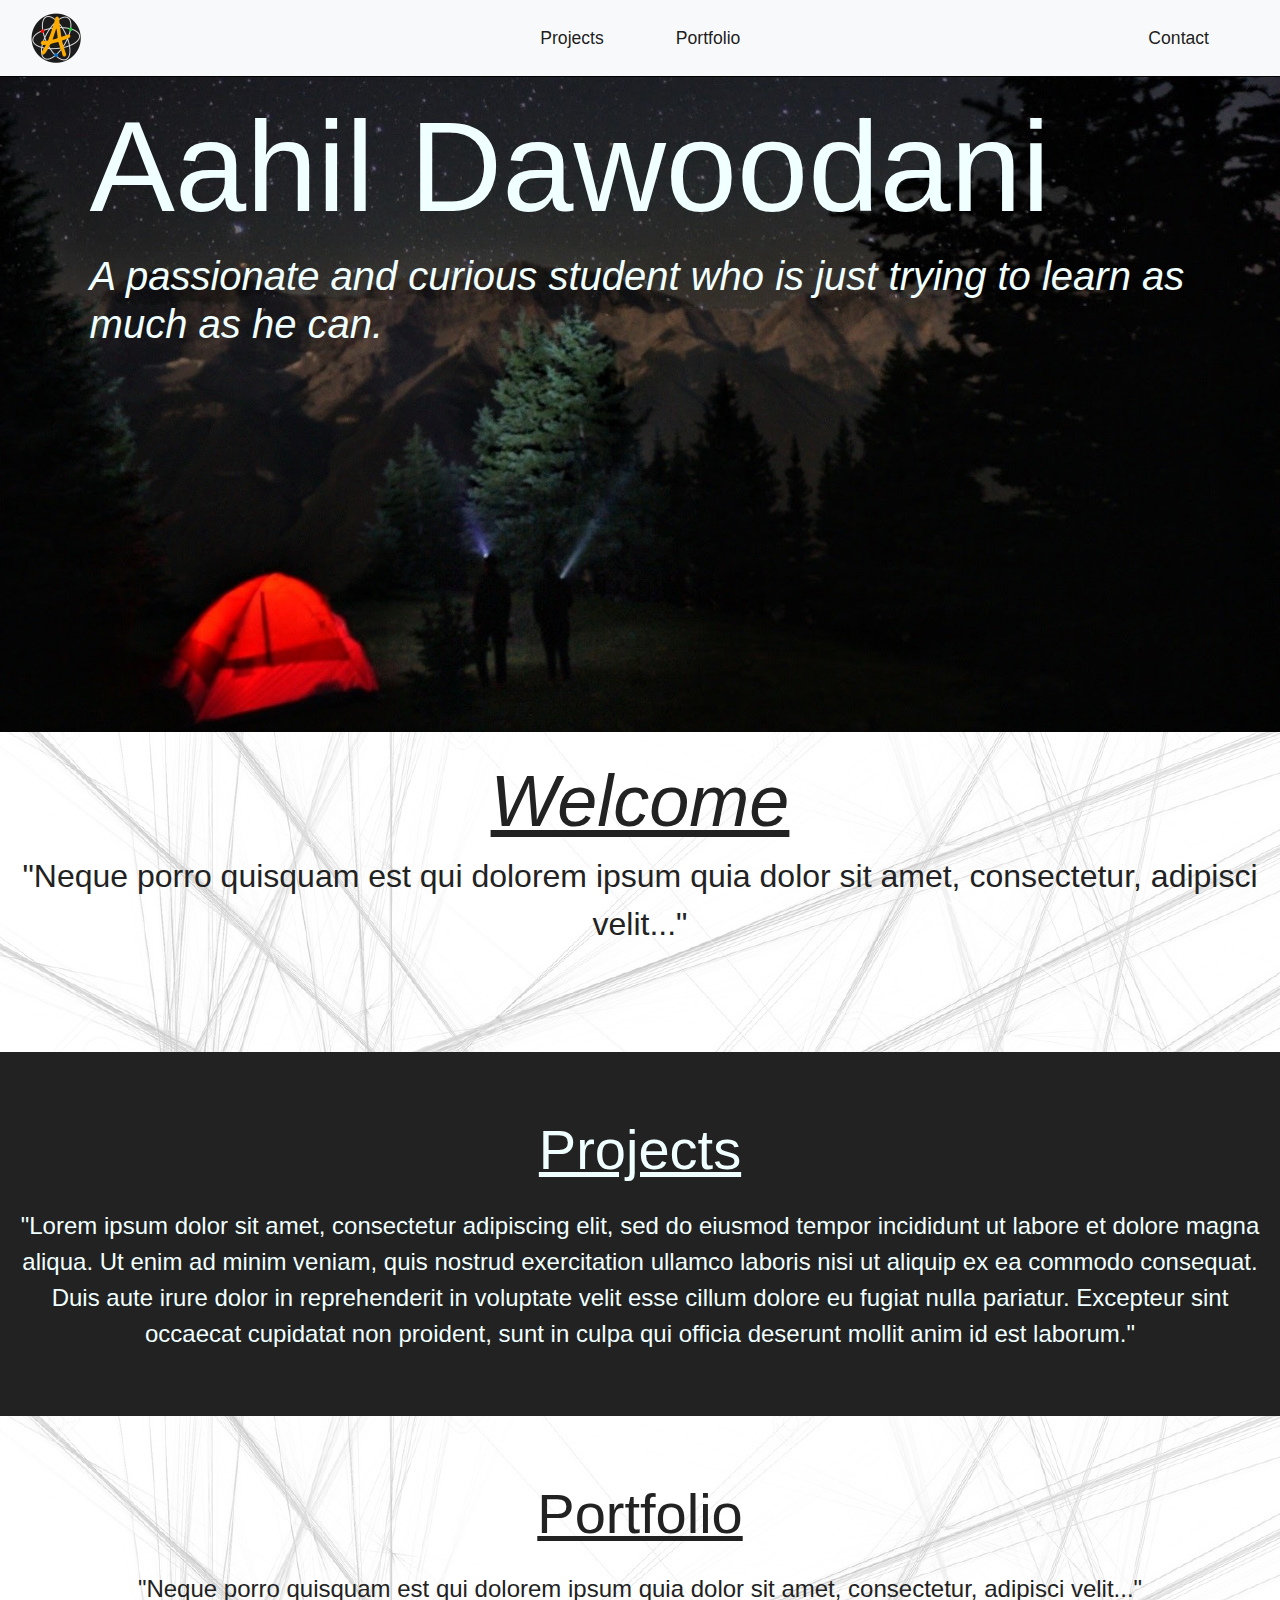
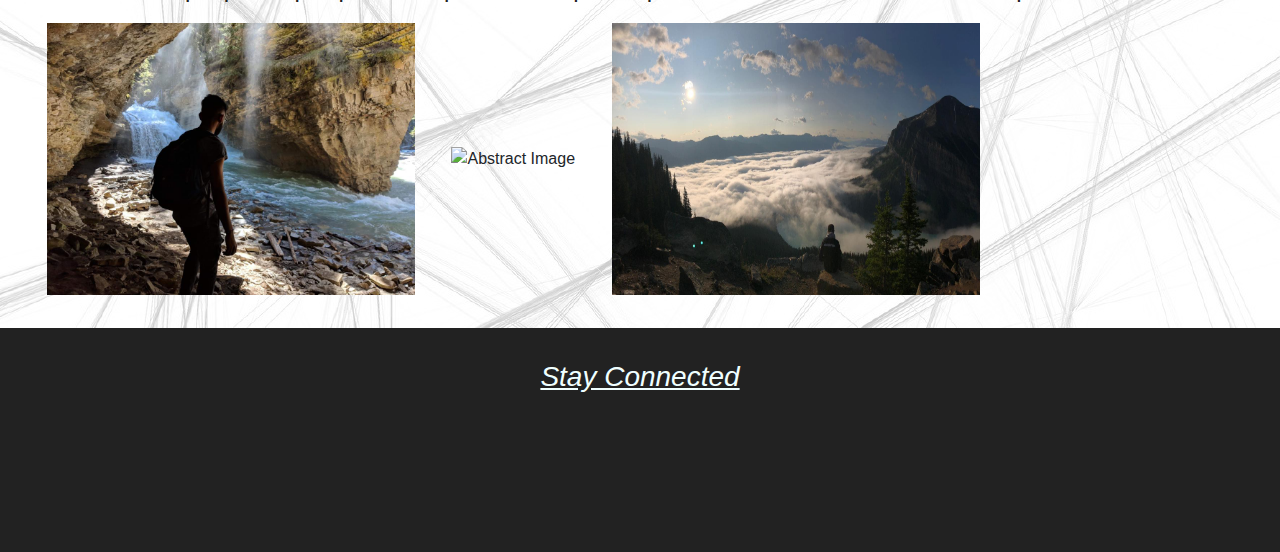
==== index.html @ 372ed513 "Update index.html" ====
<!DOCTYPE html>
<html>
    <head>
        <title></title>

        <meta charset="utf-8">
        <meta name="viewport" content="width=device-width, initial-scale=1.0">
       
        <link rel="stylesheet" href="index_style.css">
        
        <!-- Bootstrap -->
        <link rel="stylesheet" href="https://stackpath.bootstrapcdn.com/bootstrap/4.3.1/css/bootstrap.min.css" 
        integrity="sha384-ggOyR0iXCbMQv3Xipma34MD+dH/1fQ784/j6cY/iJTQUOhcWr7x9JvoRxT2MZw1T" crossorigin="anonymous">
        <script src="https://stackpath.bootstrapcdn.com/bootstrap/3.4.1/js/bootstrap.min.js" 
        integrity="sha384-aJ21OjlMXNL5UyIl/XNwTMqvzeRMZH2w8c5cRVpzpU8Y5bApTppSuUkhZXN0VxHd" crossorigin="anonymous"></script>

        <!-- JQuery -->
        <script
        src="https://code.jquery.com/jquery-3.4.1.min.js"
        integrity="sha256-CSXorXvZcTkaix6Yvo6HppcZGetbYMGWSFlBw8HfCJo="
        crossorigin="anonymous"></script>

        <!-- Popper -->
        <script src="https://cdnjs.cloudflare.com/ajax/libs/popper.js/1.11.0/umd/popper.min.js"></script>
        
        <!-- Font Awesome -->
        <link rel="stylesheet" href="path/to/font-awesome/css/font-awesome.min.css">
        <script src="https://use.fontawesome.com/releases/v5.10.2/js/all.js" data-auto-replace-svg="nest"></script>
    </head>

    <body>
        <!--Navigation Bar-->
        <nav class="navbar navbar-expand-md navbar-light bg-light sticky-top black-bottom">
            <div class="container-fluid">
                <a class="navbar-brand" href="index.html"><img src="imgs/finallogors.png"></a>
                <button class="navbar-toggler" type="button" data-toggle="collapse"
                data-target="#navbarResponsive">
                    <span class="navbar-toggler-icon"></span>
                </button> 
                <div class="collapse navbar-collapse" id="navbarResponsive">
                    <ul class="navbar-nav ml-auto">
                        <li class="nav-item active">
                            <a id="projects-button" class="nav-link" href="projects.html">Projects</a>
                        </li>
                        <li class="nav-item active">
                                <a id="portfolio-button" class="nav-link" href="portfolio.html">Portfolio</a>
                        </li>
                        <li class="nav-item active">
                                <a id="contact-button" class="nav-link" href="contact.html">Contact</a>
                        </li>
                    </ul>
                </div>
            </div>
        </nav>

        <!--Main Image-->
        <div class="main-image-container">
            <img src="imgs/pic31.jpg" alt="Background Image">
            <div class="main-image-text">
                <h1 class="display-2">Aahil Dawoodani</h1>
                <h3>A passionate and curious student who is just trying to learn as much as he can.</h3>
            </div>
        </div>

        <!-- Section 1 -->
        <div class="section1">
            <div class="jumbotron-fluid">
                <div class="container-fluid section1-text">
                    <h1 class="display-4"><span>Welcome</span></h1>
                    <p class="lead">
                        "Neque porro quisquam est qui dolorem 
                        ipsum quia dolor sit amet, consectetur, adipisci velit..."
                    </p>
                </div>
            </div>
        </div>

        <!-- Section 2 -->
        <div class="section2">
            <div class="jumbotron-fluid">
                <div class="container-fluid section2-text">
                    <h2 class="display-6">Projects</h2>
                    <p>
                        "Lorem ipsum dolor sit amet, consectetur adipiscing elit, sed do eiusmod tempor incididunt ut 
                        labore et dolore magna aliqua. Ut enim ad minim veniam, quis nostrud exercitation ullamco laboris nisi ut aliquip 
                        ex ea commodo consequat. Duis aute irure dolor in reprehenderit in voluptate velit esse cillum dolore eu fugiat nulla pariatur. 
                        Excepteur sint occaecat cupidatat non proident, sunt in culpa qui officia deserunt mollit anim id est laborum."
                    </p>
                </div>
            </div>
        </div>

        <!-- Section 3 -->
        <div class="section3">
            <div class="jumbotron-fluid">
                <div class="container-fluid section3-text">
                    <h2 class="display-6">Portfolio</h2>
                    <p>
                        "Neque porro quisquam est qui dolorem 
                        ipsum quia dolor sit amet, consectetur, adipisci velit..."
                    </p>
                </div>
                <div class="container-fluid">
                    <div class="section3-imgs">
                        <img src="imgs/pic10.jpg" alt="Abstract Image">
                        <img src="imgs/pic9.JPG" alt="Abstract Image">
                        <img src="imgs/pic8.jpg" alt="Abstract Image">
                        <p style="clear:both"></p>
                    </div>
                </div>
            </div>
        </div>

        <!-- Connect -->
        <div class="connect">
            <div class="container-fluid">
                <div class="row text-center">
                    <div class="col-12">
                        <h5>Stay Connected</h5>
                    </div>
                    <div class="col-12 social">
                        <a href="https://www.facebook.com/aahildawoodani" target="_blank"><i class="fab fa-facebook-square"></i></a>
                        <a href="https://github.com/AahilD" target="_blank"><i class="fab fa-github-square"></i></a>
                        <a href="https://www.instagram.com/its_aahil" target="_blank"><i class="fab fa-instagram"></i></a>
                        <a href="https://www.linkedin.com/in/aahildawoodani/" target="_blank"><i class="fab fa-linkedin"></i></a>
                        <a href="https://www.snapchat.com/add/its_aahil" target="_blank"><i class="fab fa-snapchat-square"></i></a>
                    </div>                    
                </div>
            </div>
        </div>







    </body>    

</html>
---- index_style.css ----
* {
    margin: 0;
    padding: 0;
}

head, body {
    height: 100%;
    width: 100%;
    color: #222;
}

/* Navigation bar */
.navbar {
    padding: 0rem;
}
.navbar-nav {
    padding-right: 2rem;
}
.nav-link {
    font-size: 1.1rem;
}
#projects-button {
    padding-right: 3rem;
}
#portfolio-button {
    padding-right: 12rem;
}

/* Main Image */
.main-image-container img {
    width: 100%;
    height: 100%;
    position: relative;
}
.main-image-text {
    text-align: center-left;
    top: 10%;
    left: 2%;
    right: 0;
    position: absolute;
    color: azure;
}
.main-image-text h1 {
    font-size: 5rem;
}
.main-image-text h3 {
    font-size: 1.5rem;
    font-style: italic;
}

/* Section 1 */
.section1 {
    padding-top: 5%;
    padding-bottom: 10%;
    height: 16rem;
    background-image: url(imgs/abstractBW20.png);
}
.section1-text {
    color: #222;
    text-align: center;
}
.section1-text h1 {
    font-size: 3.5rem;
    text-decoration: underline;
    font-style: italic;
}
.section1-text p {
    font-size: 1.3rem;
    margin-bottom: -1px;
}

/* Section 2 */
.section2 {
    background-color: #222;
    padding-top: 10%;
    padding-bottom: 10%;
}
.section2-text {
    color: azure;
    text-align: center;
    margin-bottom: -1rem;
}
.section2-text h2 {
    padding-bottom: 1rem;
    font-size: 2rem;
    text-decoration: underline;
}
.section2-text p {
    font-size: 1rem;
}

/* Section 3 */
.section3 {
    padding-top: 10%;
    padding-bottom: 10%;
    height: 24rem;
    background-image: url(imgs/abstractBW20.png)
}
.section3-text {
    color: #222;
    text-align: center;
}
.section3-text h2 {
    padding-bottom: 1rem;
    font-size: 2rem;
    text-decoration: underline;
}
.section3-text p {
    font-size: 1rem;
}
.section3-imgs img {
    width: 32%;
    height: 8rem;
}

/* Social Media */
.connect {
    background-color: #222;
    height: 12rem;
}
.connect h5 {
    padding-top: 2rem;
    padding-bottom: 1rem;
    color: azure;
    text-decoration: underline;
    font-style: italic;
    font-size: 1.25rem;
}
.social {
    padding-bottom: 1.5rem;
}
.social a {
    font-size: 3rem;
    padding: 2rem;
}
.fa-facebook-square {
    color: #3b5998;
}
.fa-github-square {
    color: azure;
}
.fa-instagram {
    color: #e95950;
}
.fa-linkedin {
    color: #007bb5;
}
.fa-snapchat-square {
    color: #fffc00;
}

.black-bottom {
    border-bottom: 0.075rem solid black;
}


/* Media Queries */
/* Phone */
@media screen and (max-width: 650px) {
    /* Main Image */
    .main-image-text h1 {
        font-size: 3.25rem;
    }
    .main-image-text h3 {
        font-size: 1.25rem;
    }
    /*Section 1 */
    .section1 {
        height: 16rem;
        background-image: url(img/abstractBW20.png);
    }
    .section1-text h1 {
        font-size: 2.5rem;
    }
    .section1-text p {
        font-size: 1.25rem;
    }
     /* Section 2 */
    .section2 {
        padding-top: 7%;
        padding-bottom: 7%;
    }
    .section2-text h2 {
        font-size: 2rem;
    }
    .section2-text p {
        font-size: 1rem;
    }
    /* Section 3 */
    .section3 {
        height: 18rem;
        padding-top: 5%;
        padding-bottom: 5%;
    }
    .section3-text h2 {
        font-size: 2rem;
    }
    .section3-text p {
        font-size: 1rem;
    }
    .section3-imgs img {
        width: 32%;
        height: 6rem;
    }
    /* Social Media */
    .connect {
        height: 10rem;
    }
    .connect h5 {
        font-size: 1rem;
    }
    .social a {
        font-size: 2.5rem;
        padding: 1rem;
    }
}

/* Laptop */
@media (min-width: 768px) {
    /* Nav Bar */
    #projects-button {
        padding-right: 4rem;
    }
    #portfolio-button {
        padding-right: 25rem;
    }
    /* Main Image */
    .main-image-text {
        top: 10%;
        left: 7%;
    }
    .main-image-text h1 {
        font-size: 8rem;
    }
    .main-image-text h3 {
        font-size: 2.5rem;
    }
    /* Section 1 */
    .section1 {
        padding-top: 2%;
        padding-bottom: 10%;
        height: 20rem;
    }
    .section1-text h1 {
        font-size: 4.5rem;
    }
    .section1-text p {
        font-size: 2rem;
        margin-bottom: -1px;
    }
    /* Section 2 */
    .section2 {
        padding-top: 5%;
        padding-bottom: 5%;
    }
    .section2-text h2 {
        padding-bottom: 1rem;
        font-size: 3.5rem;
    }
    .section2-text p {
        font-size: 1.5rem;
    }
    /* Section 3 */
    .section3 {
        padding-top: 5%;
        padding-bottom: 5%;
        height: 32rem;
    }
    .section3-text h2 {
        padding-bottom: 1rem;
        font-size: 3.5rem;
    }
    .section3-text p {
        font-size: 1.5rem;
    }
    .section3-imgs img {
        margin-left: 0rem;
        padding-left: 2rem;
        width: 32%;
        height: 17rem;
    }
    /* Social Media */
    .connect {
        height: 14rem;
    }
    .connect h5 {
        padding-top: 2rem;
        padding-bottom: 1rem;
        color: azure;
        text-decoration: underline;
        font-style: italic;
        font-size: 1.75rem;
    }
    .social {
        padding-bottom: 1.5rem;
    }
    .social a {
        font-size: 4rem;
        padding: 2.5rem;  
}



























































#imgHolder {
    width: 100%;
    height: 100%;
    display: block;
    position: relative;
}

/*Initial image*/
#imgHolder::before {
    content:"";
    top: 0;
    left: 0;
    bottom: 0;
    right: 0;
    position: absolute;
    background-image:url(img/nexus_boot_edited.gif);
    -webkit-transition: opacity 1s ease-in-out;
    -moz-transition: opacity 1s ease-in-out;
    -o-transition: opacity 1s ease-in-out;
    transition: opacity 1s ease-in-out;
    z-index:10;
}
#imgHolder:hover::before {
    opacity:0;
}
#imgHolder::after {
    content:"";
    background: url(img/pic31.jpg);
    opacity: 1;
    top: 0;
    left: 0;
    bottom: 0;
    right: 0;
    position: absolute;
    z-index: -1;
}
}
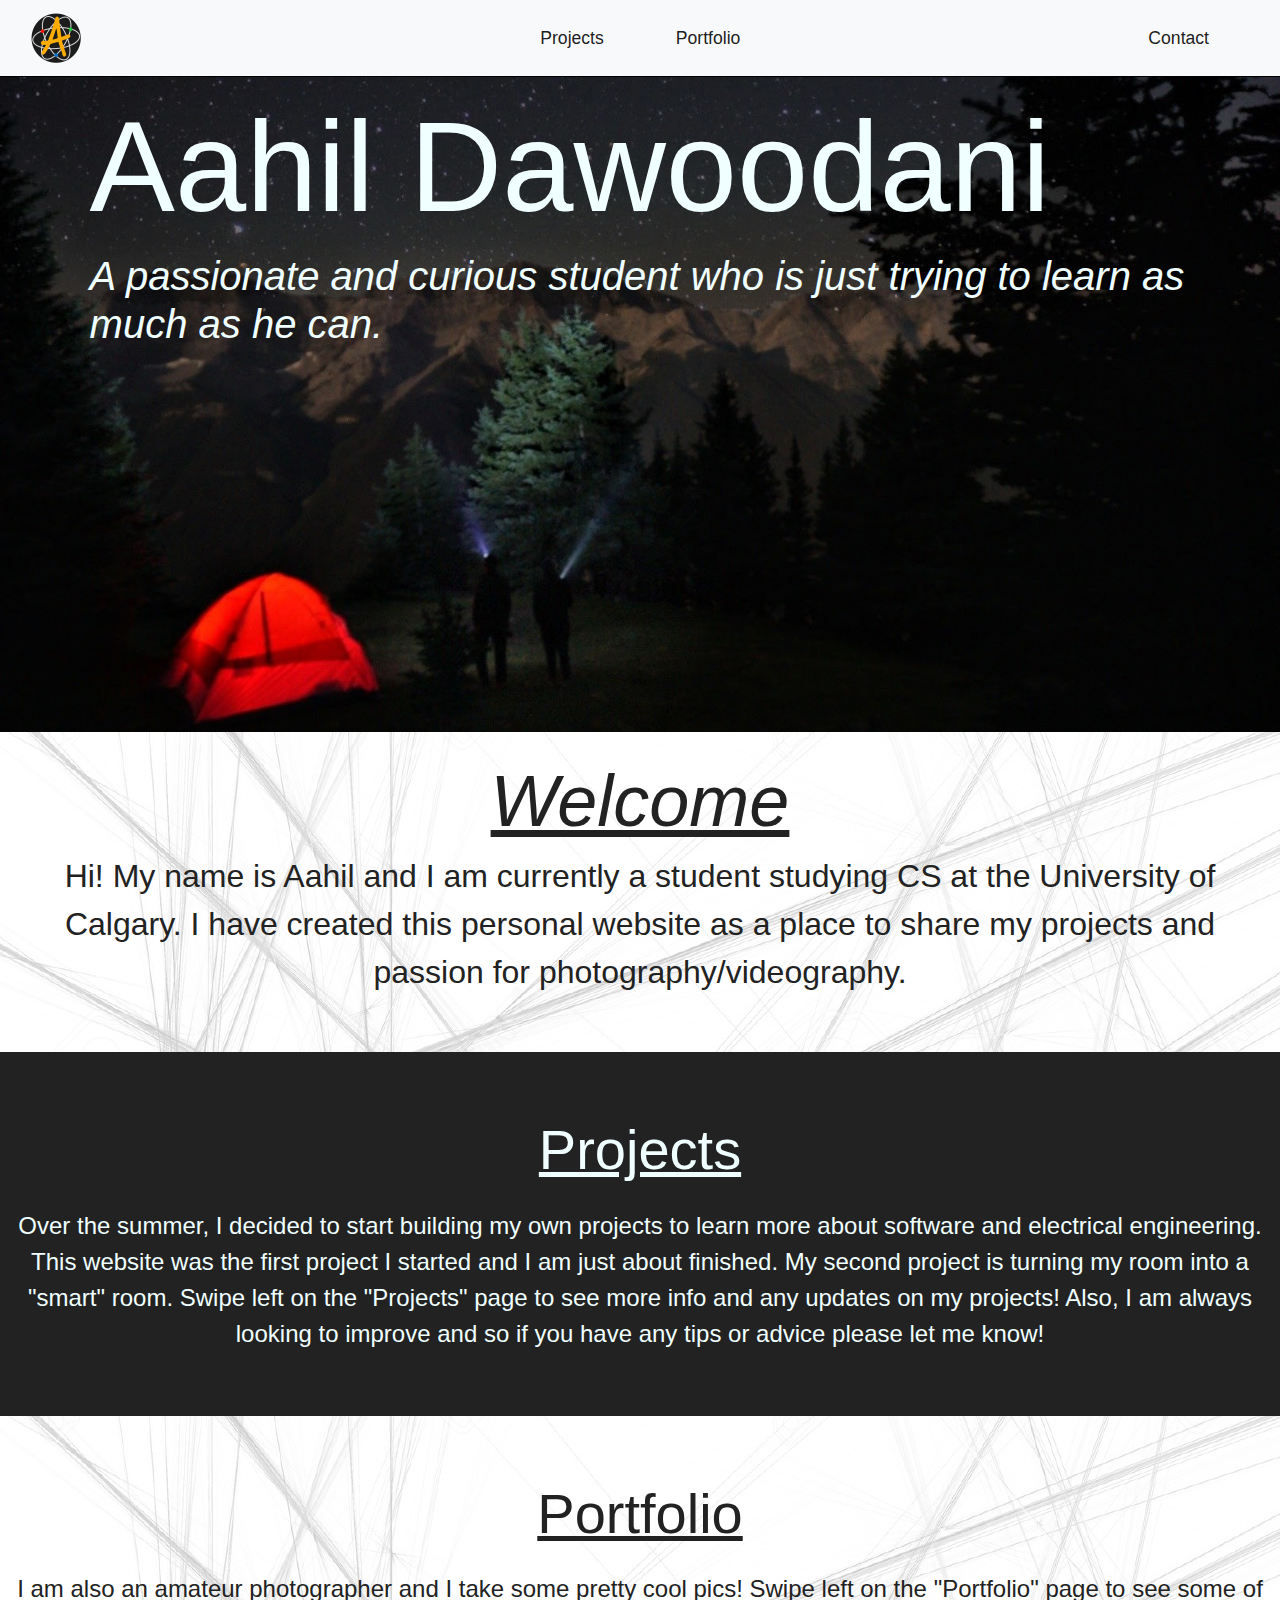
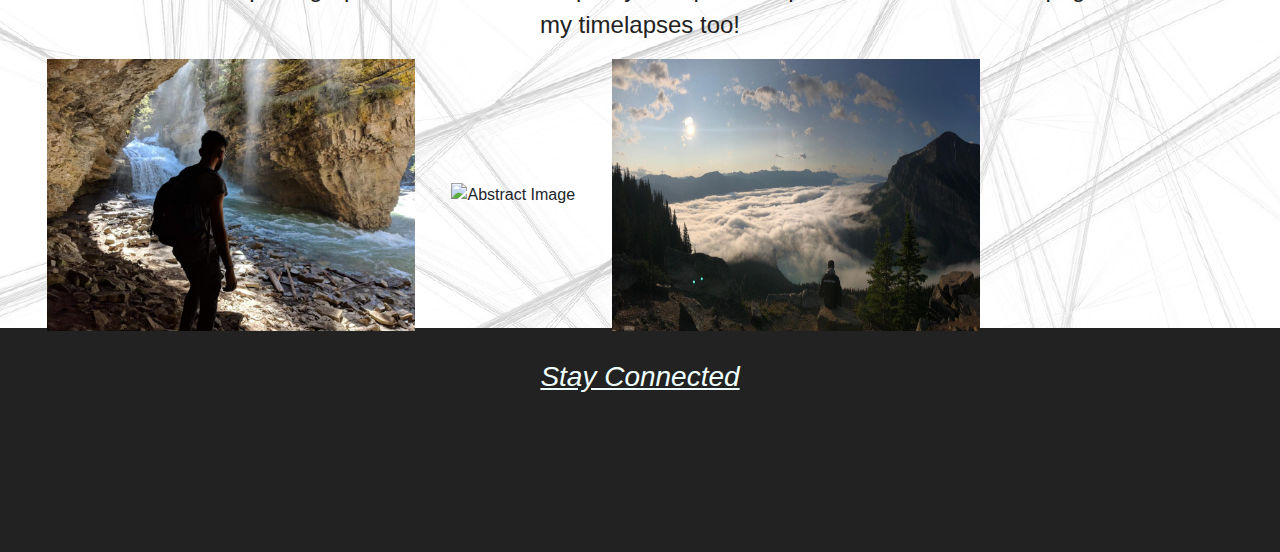
==== commit d6fcfbc7: "Update index.html" ====
--- a/index.html
+++ b/index.html
@@ -68,8 +68,8 @@
                 <div class="container-fluid section1-text">
                     <h1 class="display-4"><span>Welcome</span></h1>
                     <p class="lead">
-                        "Neque porro quisquam est qui dolorem 
-                        ipsum quia dolor sit amet, consectetur, adipisci velit..."
+                        Hi! My name is Aahil and I am currently a student studying CS at the University of Calgary.
+                        I have created this personal website as a place to share my projects and passion for photography/videography.
                     </p>
                 </div>
             </div>
@@ -81,11 +81,12 @@
                 <div class="container-fluid section2-text">
                     <h2 class="display-6">Projects</h2>
                     <p>
-                        "Lorem ipsum dolor sit amet, consectetur adipiscing elit, sed do eiusmod tempor incididunt ut 
-                        labore et dolore magna aliqua. Ut enim ad minim veniam, quis nostrud exercitation ullamco laboris nisi ut aliquip 
-                        ex ea commodo consequat. Duis aute irure dolor in reprehenderit in voluptate velit esse cillum dolore eu fugiat nulla pariatur. 
-                        Excepteur sint occaecat cupidatat non proident, sunt in culpa qui officia deserunt mollit anim id est laborum."
-                    </p>
+                        Over the summer, I decided to start building my own projects to learn more about software 
+                        and electrical engineering. This website was the first project I started and I am just about 
+                        finished. My second project is turning my room into a "smart" room. Swipe left on the "Projects" page
+                        to see more info and any updates on my projects! Also, I am always looking to improve 
+                        and so if you have any tips or advice please let me know!
+                    </p> 
                 </div>
             </div>
         </div>
@@ -96,8 +97,8 @@
                 <div class="container-fluid section3-text">
                     <h2 class="display-6">Portfolio</h2>
                     <p>
-                        "Neque porro quisquam est qui dolorem 
-                        ipsum quia dolor sit amet, consectetur, adipisci velit..."
+                       I am also an amateur photographer and I take some pretty cool pics! Swipe left on the "Portfolio" page to see 
+                       some of my timelapses too!
                     </p>
                 </div>
                 <div class="container-fluid">
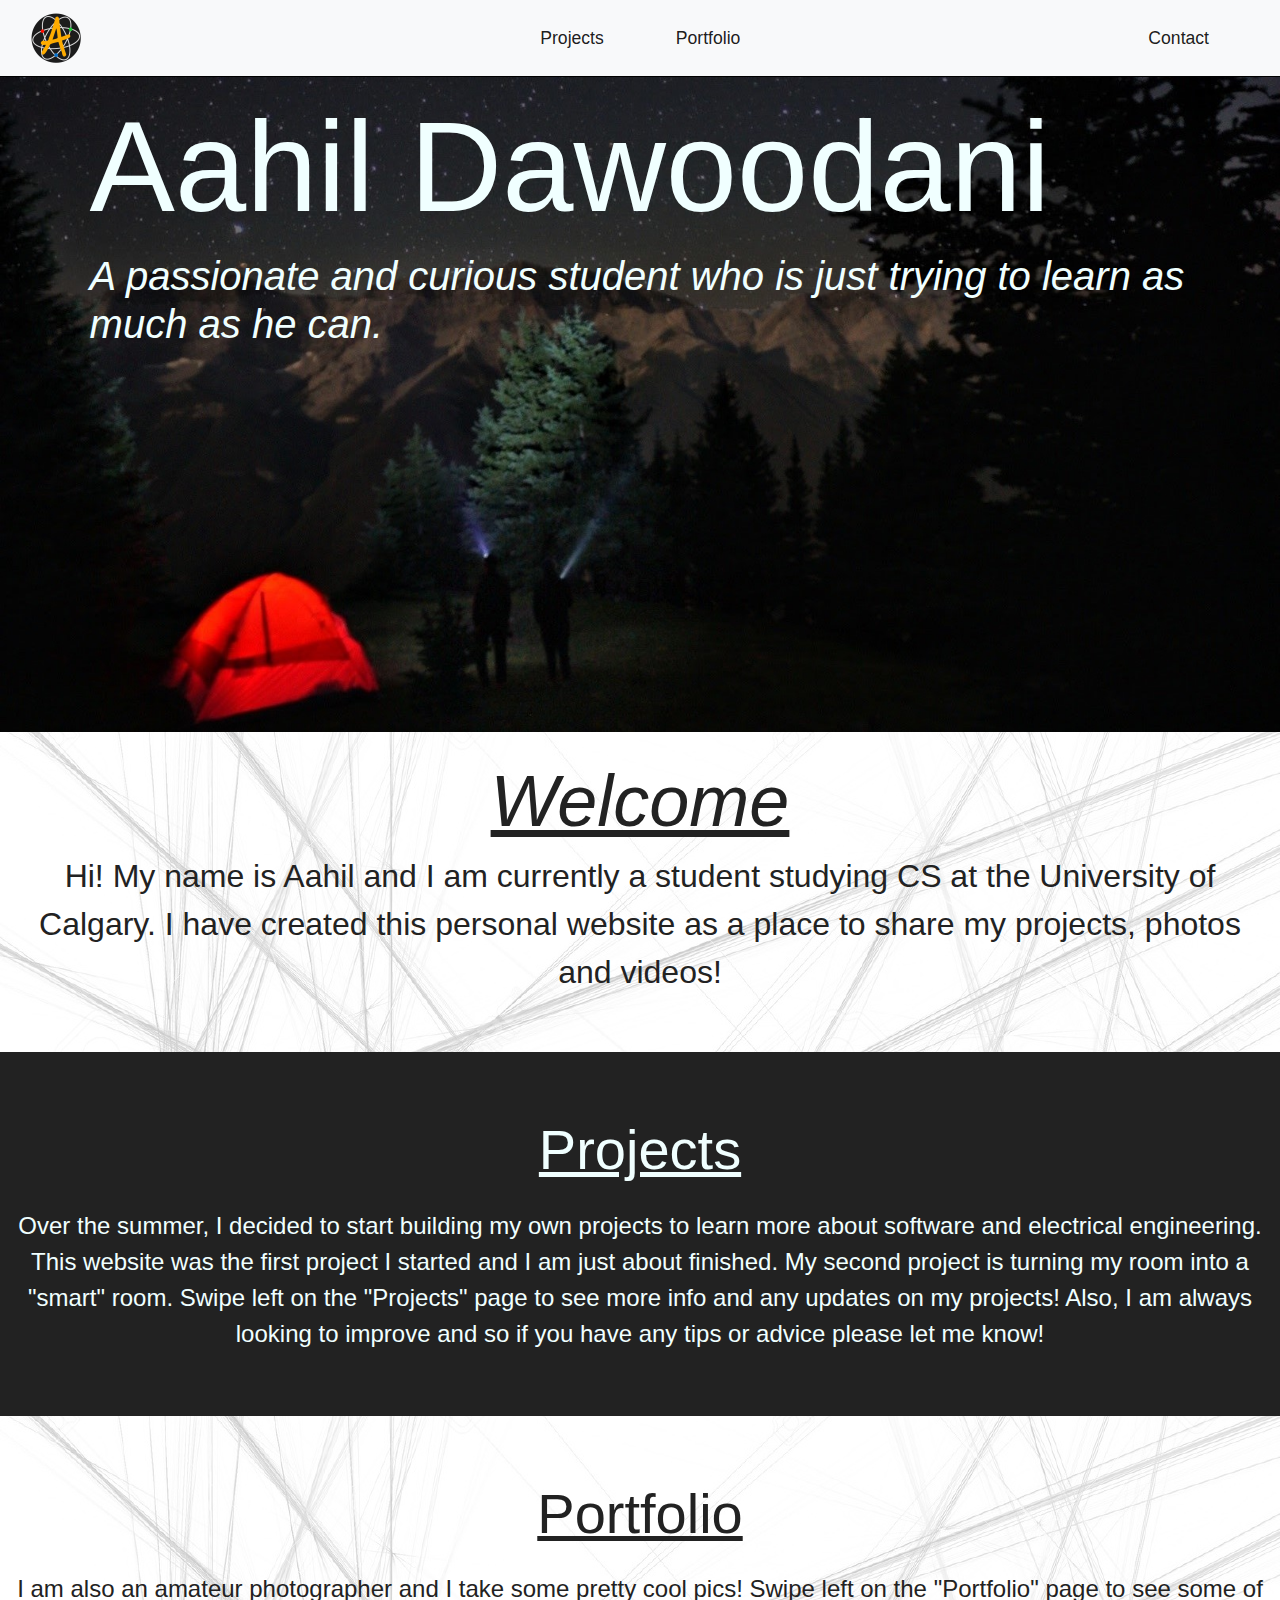
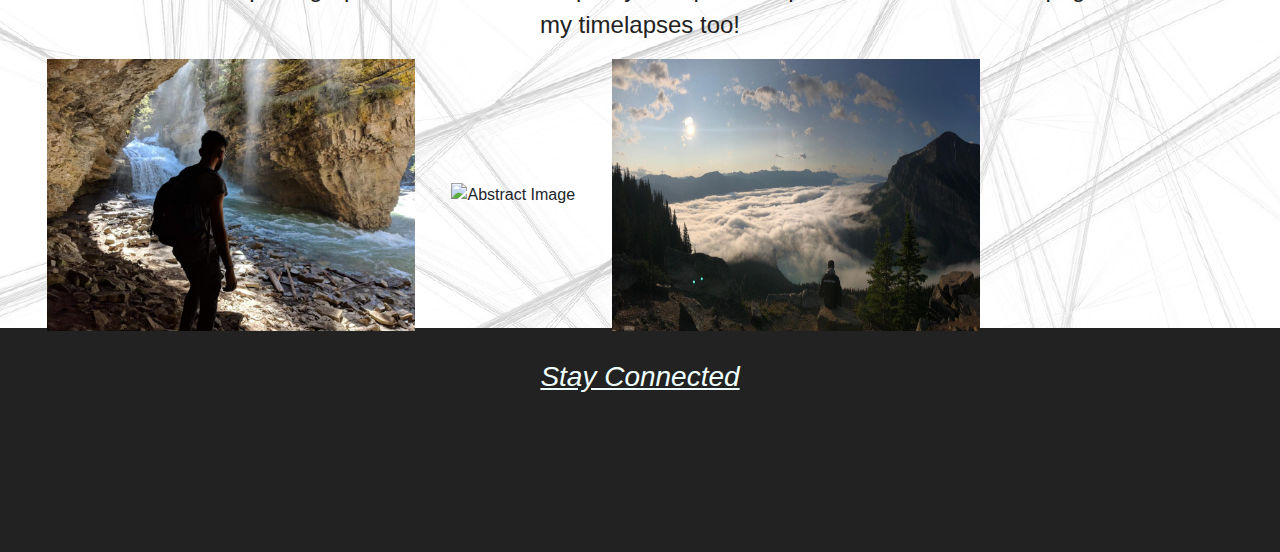
==== commit cec40249: "Update index.html" ====
--- a/index.html
+++ b/index.html
@@ -69,7 +69,7 @@
                     <h1 class="display-4"><span>Welcome</span></h1>
                     <p class="lead">
                         Hi! My name is Aahil and I am currently a student studying CS at the University of Calgary.
-                        I have created this personal website as a place to share my projects and passion for photography/videography.
+                        I have created this personal website as a place to share my projects, photos and videos!
                     </p>
                 </div>
             </div>
--- a/index_style.css
+++ b/index_style.css
@@ -93,7 +93,7 @@
 .section3 {
     padding-top: 10%;
     padding-bottom: 10%;
-    height: 24rem;
+    height: 25rem;
     background-image: url(imgs/abstractBW20.png)
 }
 .section3-text {
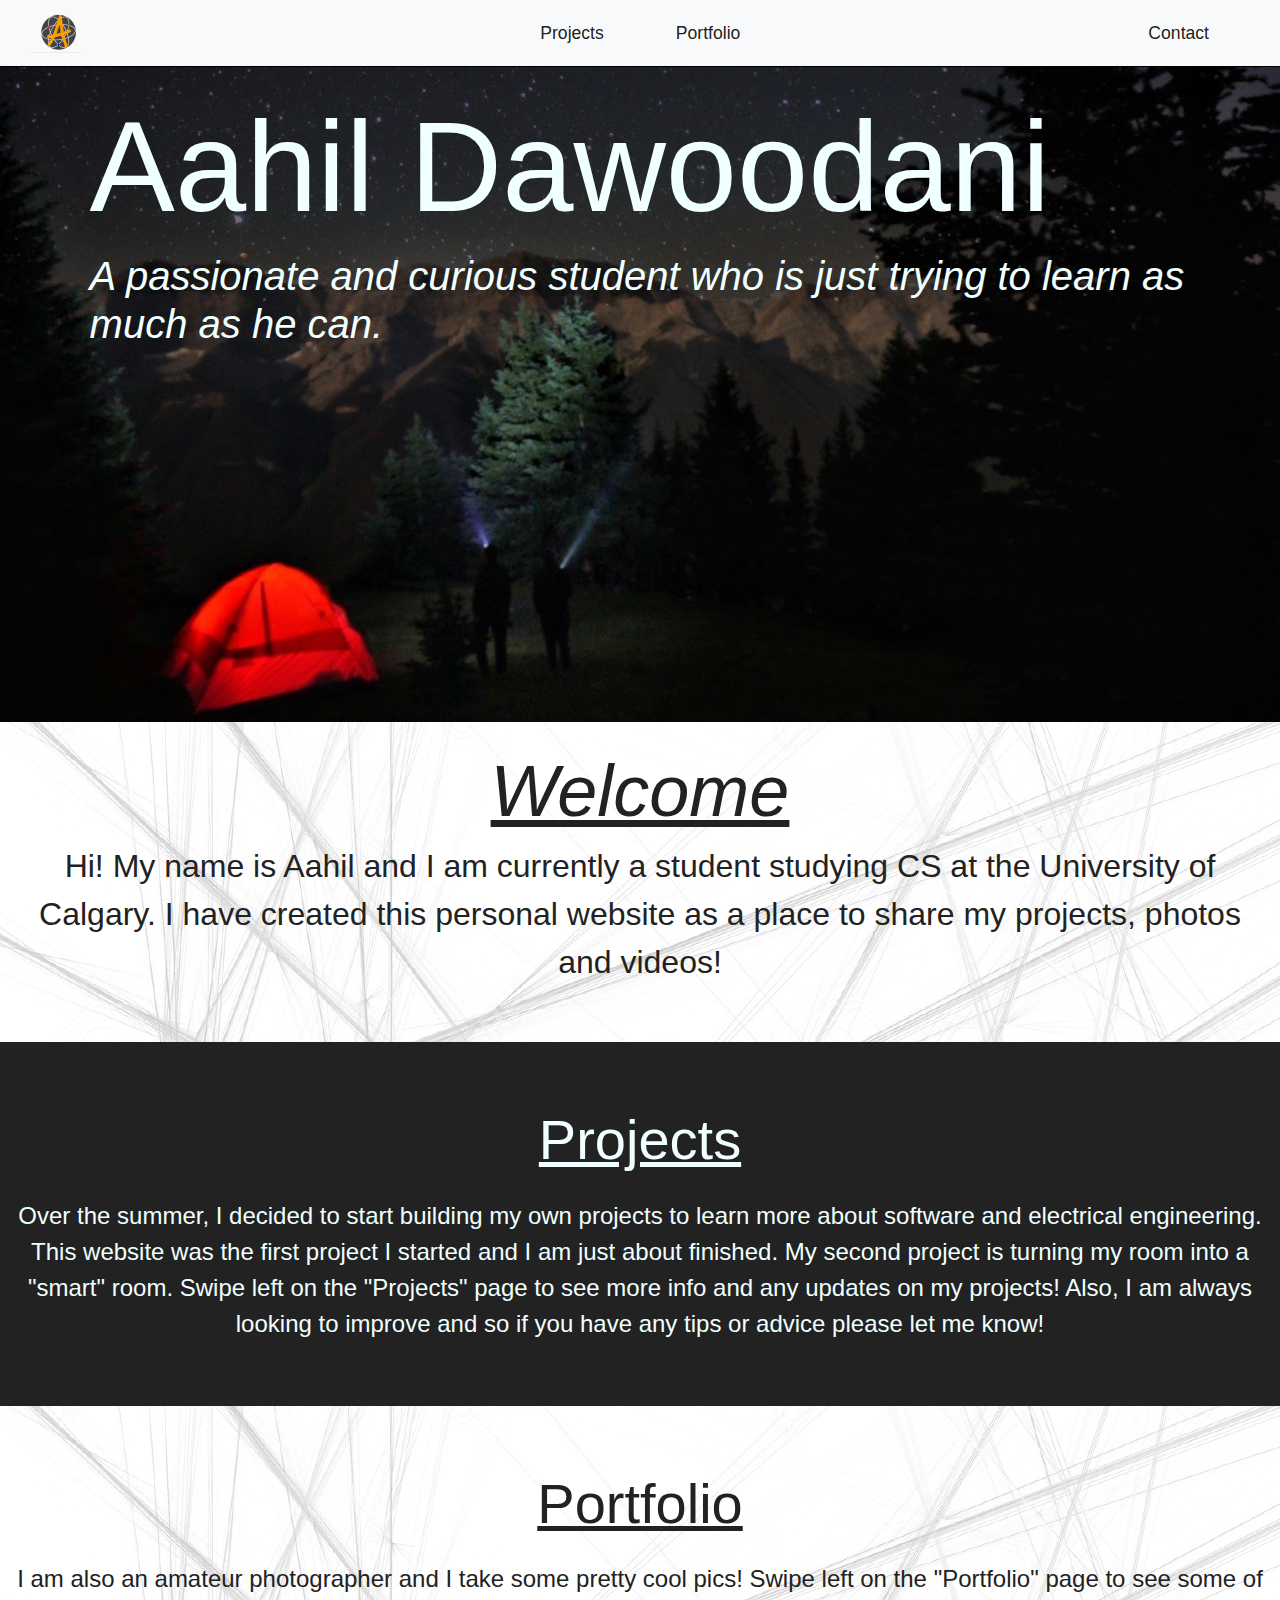
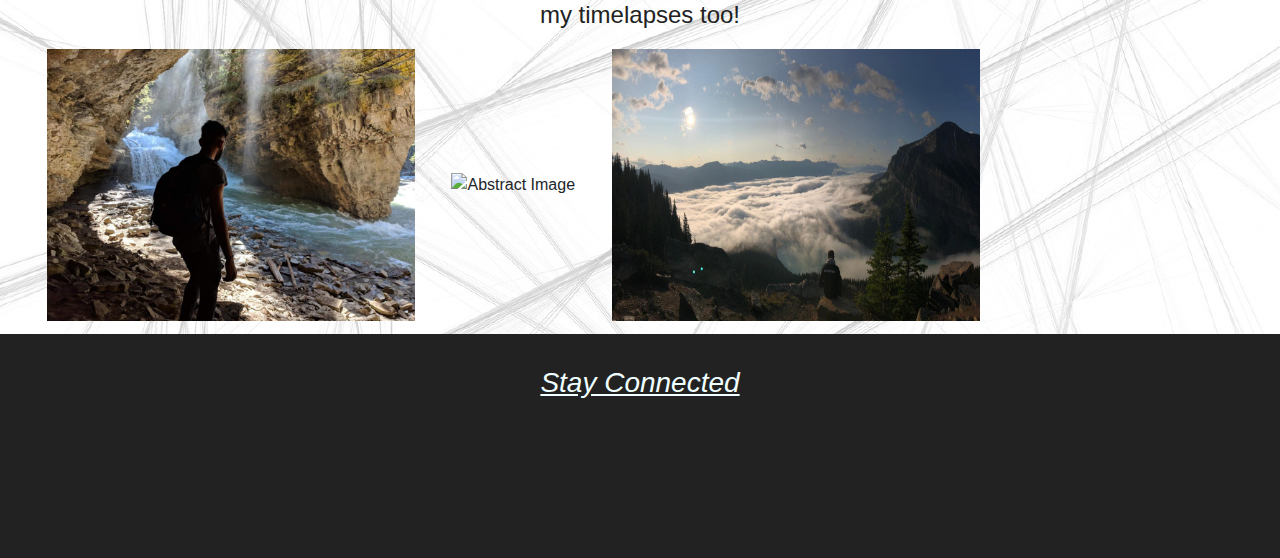
==== commit 0610475d: "Update index.html" ====
--- a/index.html
+++ b/index.html
@@ -32,7 +32,7 @@
         <!--Navigation Bar-->
         <nav class="navbar navbar-expand-md navbar-light bg-light sticky-top black-bottom">
             <div class="container-fluid">
-                <a class="navbar-brand" href="index.html"><img src="imgs/finallogors.png"></a>
+                <a class="navbar-brand" href="index.html"><img src="imgs/logors.png"></a>
                 <button class="navbar-toggler" type="button" data-toggle="collapse"
                 data-target="#navbarResponsive">
                     <span class="navbar-toggler-icon"></span>
--- a/index_style.css
+++ b/index_style.css
@@ -93,7 +93,7 @@
 .section3 {
     padding-top: 10%;
     padding-bottom: 10%;
-    height: 25rem;
+    height: 24rem;
     background-image: url(imgs/abstractBW20.png)
 }
 .section3-text {
@@ -264,7 +264,7 @@
     .section3 {
         padding-top: 5%;
         padding-bottom: 5%;
-        height: 32rem;
+        height: 33rem;
     }
     .section3-text h2 {
         padding-bottom: 1rem;
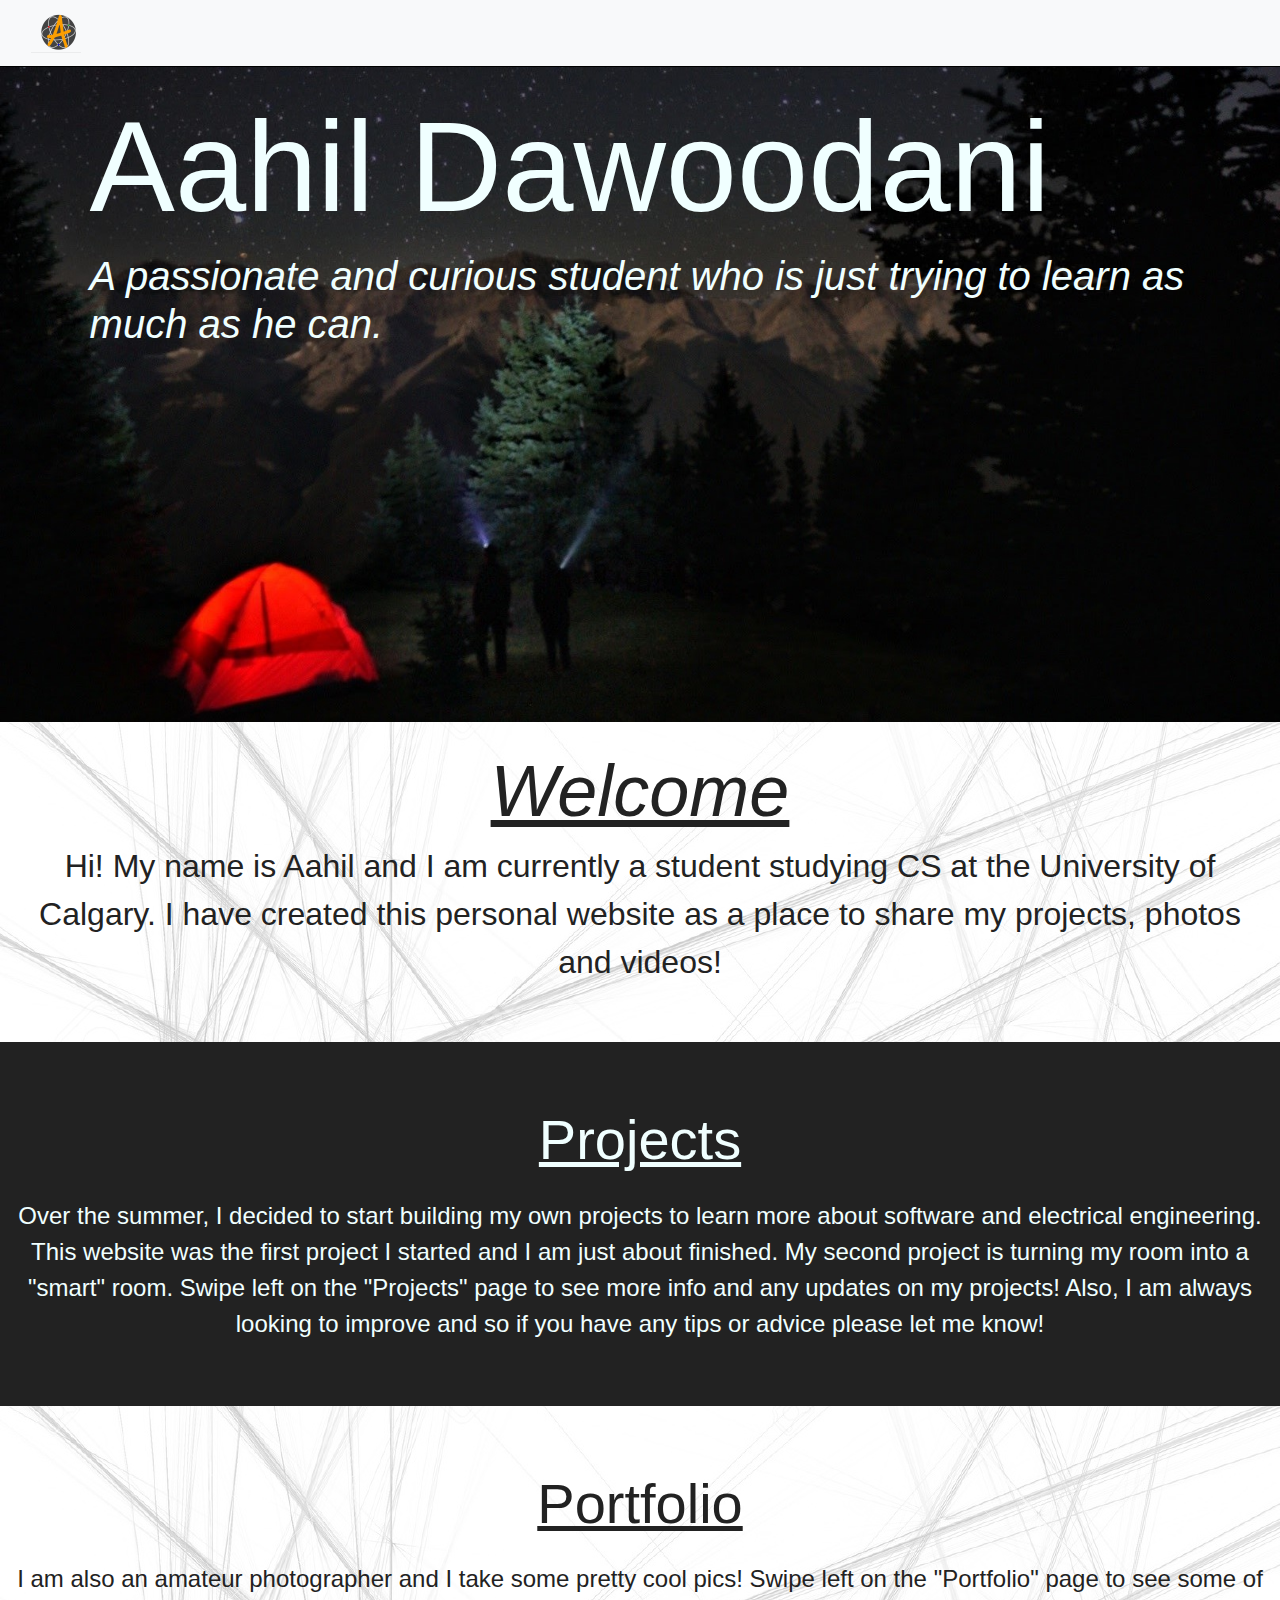
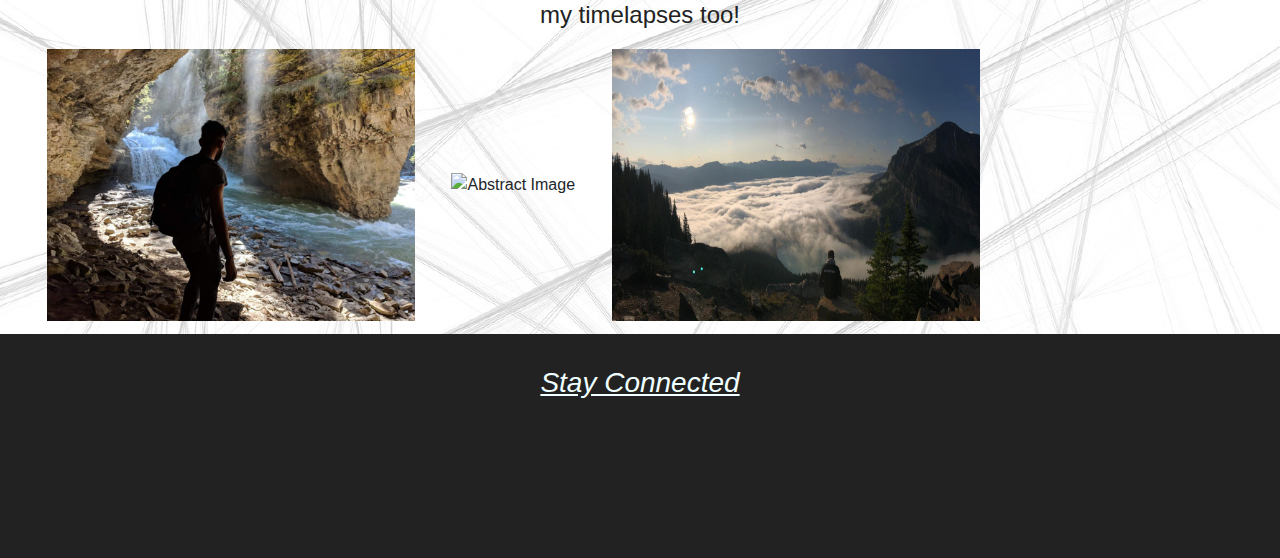
==== commit 1d54c723: "Add files via upload" ====
--- a/index.html
+++ b/index.html
@@ -7,18 +7,18 @@
         <meta name="viewport" content="width=device-width, initial-scale=1.0">
        
         <link rel="stylesheet" href="index_style.css">
+
+        <!-- JQuery -->
+        <script
+        src="https://code.jquery.com/jquery-3.4.1.min.js"
+        integrity="sha256-CSXorXvZcTkaix6Yvo6HppcZGetbYMGWSFlBw8HfCJo="
+        crossorigin="anonymous"></script>
         
         <!-- Bootstrap -->
         <link rel="stylesheet" href="https://stackpath.bootstrapcdn.com/bootstrap/4.3.1/css/bootstrap.min.css" 
         integrity="sha384-ggOyR0iXCbMQv3Xipma34MD+dH/1fQ784/j6cY/iJTQUOhcWr7x9JvoRxT2MZw1T" crossorigin="anonymous">
         <script src="https://stackpath.bootstrapcdn.com/bootstrap/3.4.1/js/bootstrap.min.js" 
         integrity="sha384-aJ21OjlMXNL5UyIl/XNwTMqvzeRMZH2w8c5cRVpzpU8Y5bApTppSuUkhZXN0VxHd" crossorigin="anonymous"></script>
-
-        <!-- JQuery -->
-        <script
-        src="https://code.jquery.com/jquery-3.4.1.min.js"
-        integrity="sha256-CSXorXvZcTkaix6Yvo6HppcZGetbYMGWSFlBw8HfCJo="
-        crossorigin="anonymous"></script>
 
         <!-- Popper -->
         <script src="https://cdnjs.cloudflare.com/ajax/libs/popper.js/1.11.0/umd/popper.min.js"></script>
@@ -42,10 +42,10 @@
                         <li class="nav-item active">
                             <a id="projects-button" class="nav-link" href="projects.html">Projects</a>
                         </li>
-                        <li class="nav-item active">
+                        <li class="nav-item">
                                 <a id="portfolio-button" class="nav-link" href="portfolio.html">Portfolio</a>
                         </li>
-                        <li class="nav-item active">
+                        <li class="nav-item">
                                 <a id="contact-button" class="nav-link" href="contact.html">Contact</a>
                         </li>
                     </ul>
@@ -130,12 +130,6 @@
             </div>
         </div>
 
-
-
-
-
-
-
     </body>    
 
-</html>
+</html>--- a/index_style.css
+++ b/index_style.css
@@ -10,11 +10,14 @@
 }
 
 /* Navigation bar */
+.navbar-collapse.collapse:not(.show) {
+    display: none !important;
+}
 .navbar {
     padding: 0rem;
 }
 .navbar-nav {
-    padding-right: 2rem;
+    padding-right: 0rem;
 }
 .nav-link {
     font-size: 1.1rem;
@@ -23,7 +26,10 @@
     padding-right: 3rem;
 }
 #portfolio-button {
-    padding-right: 12rem;
+    padding-right: 8rem;
+}
+#contact-button {
+    margin-left: -1rem;
 }
 
 /* Main Image */
@@ -41,10 +47,10 @@
     color: azure;
 }
 .main-image-text h1 {
-    font-size: 5rem;
+    font-size: 6rem;
 }
 .main-image-text h3 {
-    font-size: 1.5rem;
+    font-size: 2.25rem;
     font-style: italic;
 }
 
@@ -159,15 +165,15 @@
 @media screen and (max-width: 650px) {
     /* Main Image */
     .main-image-text h1 {
-        font-size: 3.25rem;
+        font-size: 3.5rem;
     }
     .main-image-text h3 {
-        font-size: 1.25rem;
+        font-size: 1.5rem;
     }
     /*Section 1 */
     .section1 {
         height: 16rem;
-        background-image: url(img/abstractBW20.png);
+        background-image: url(imgs/abstractBW20.png);
     }
     .section1-text h1 {
         font-size: 2.5rem;
@@ -393,4 +399,4 @@
     position: absolute;
     z-index: -1;
 }
-}
+}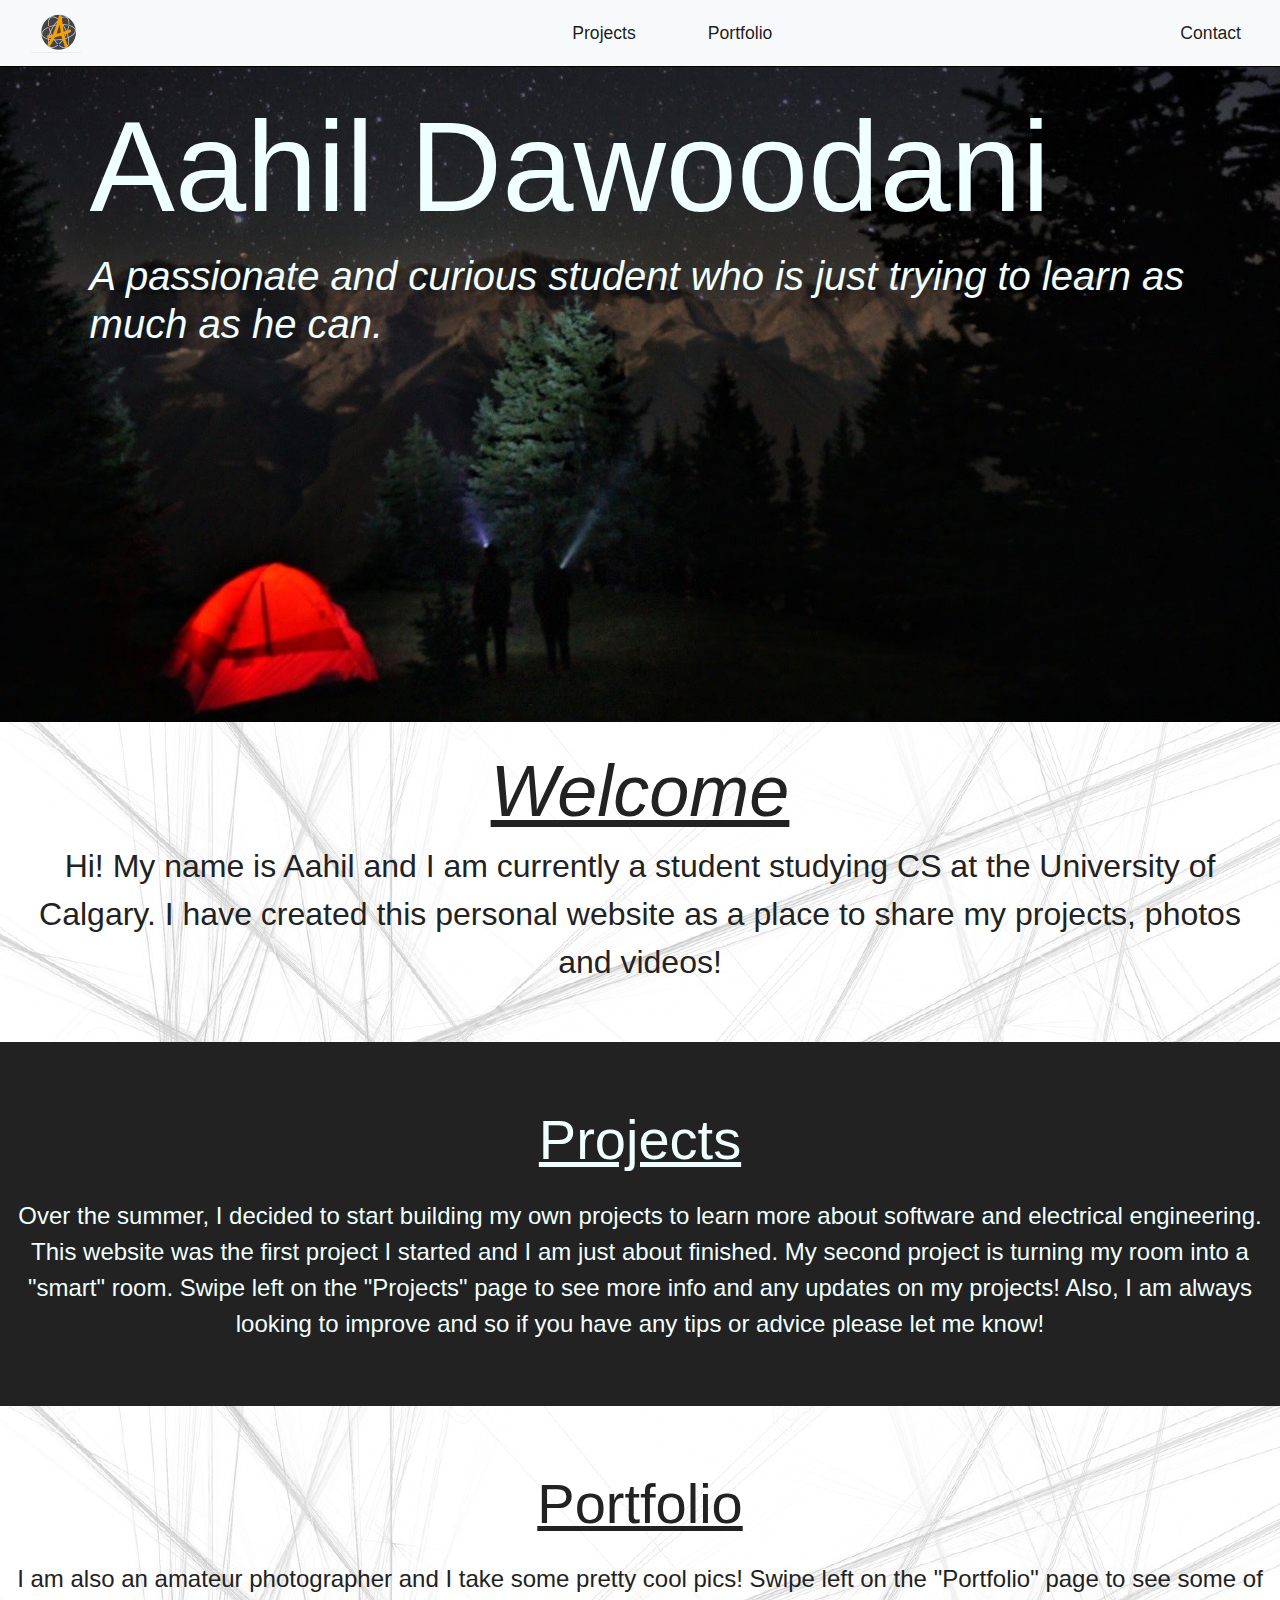
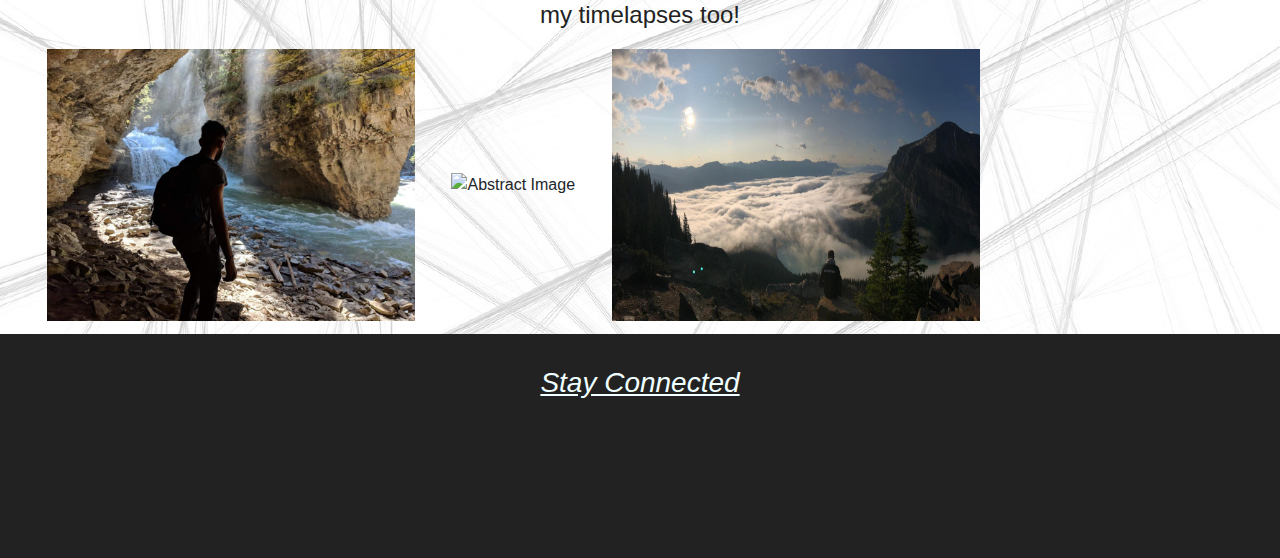
==== commit 37f8304e: "Add files via upload" ====
--- a/index.html
+++ b/index.html
@@ -32,7 +32,7 @@
         <!--Navigation Bar-->
         <nav class="navbar navbar-expand-md navbar-light bg-light sticky-top black-bottom">
             <div class="container-fluid">
-                <a class="navbar-brand" href="index.html"><img src="imgs/logors.png"></a>
+                <a class="navbar-brand" href="index.html"><img src="imgs/logors.png" class="d-inline-block align-top" alt=""></a>
                 <button class="navbar-toggler" type="button" data-toggle="collapse"
                 data-target="#navbarResponsive">
                     <span class="navbar-toggler-icon"></span>
@@ -42,10 +42,10 @@
                         <li class="nav-item active">
                             <a id="projects-button" class="nav-link" href="projects.html">Projects</a>
                         </li>
-                        <li class="nav-item">
+                        <li class="nav-item active">
                                 <a id="portfolio-button" class="nav-link" href="portfolio.html">Portfolio</a>
                         </li>
-                        <li class="nav-item">
+                        <li class="nav-item active">
                                 <a id="contact-button" class="nav-link" href="contact.html">Contact</a>
                         </li>
                     </ul>
--- a/index_style.css
+++ b/index_style.css
@@ -10,8 +10,8 @@
 }
 
 /* Navigation bar */
-.navbar-collapse.collapse:not(.show) {
-    display: none !important;
+.navbar-collapse.collapse.in { 
+    display: block!important; 
 }
 .navbar {
     padding: 0rem;
@@ -27,9 +27,6 @@
 }
 #portfolio-button {
     padding-right: 8rem;
-}
-#contact-button {
-    margin-left: -1rem;
 }
 
 /* Main Image */
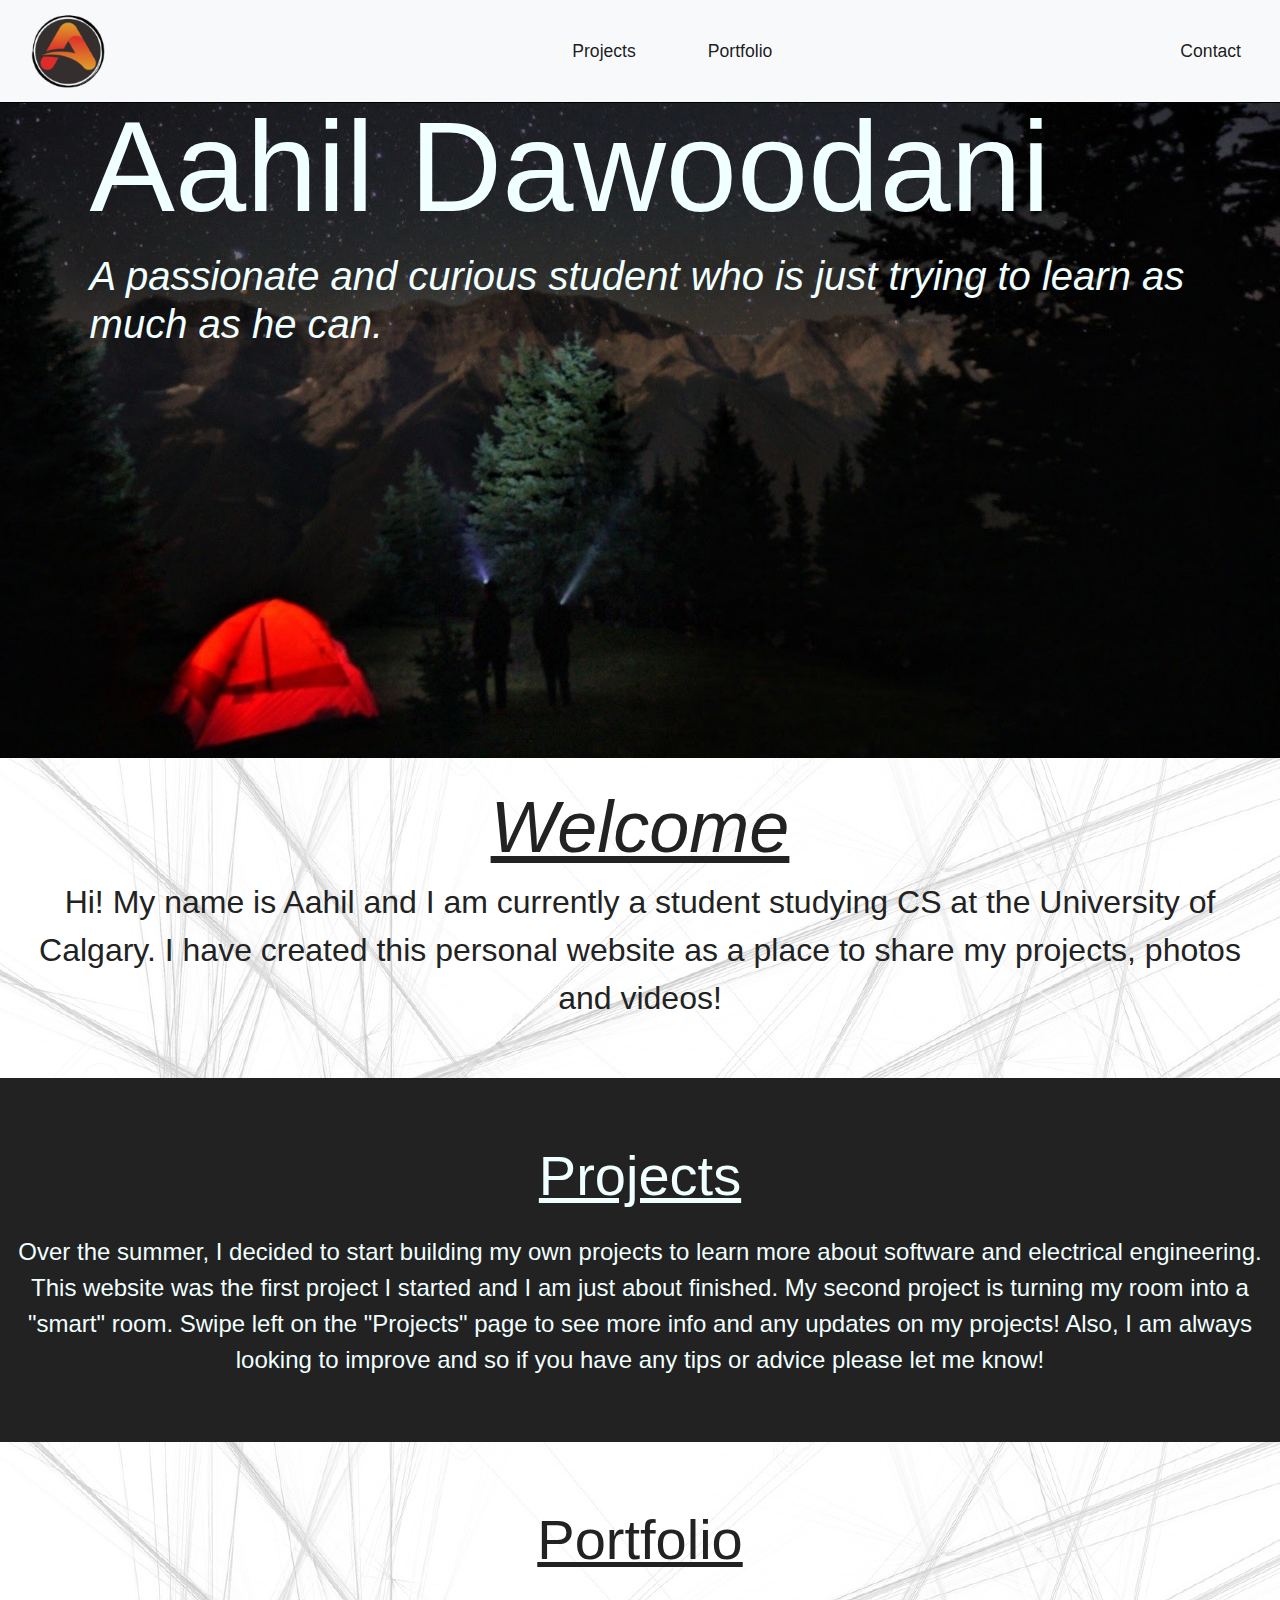
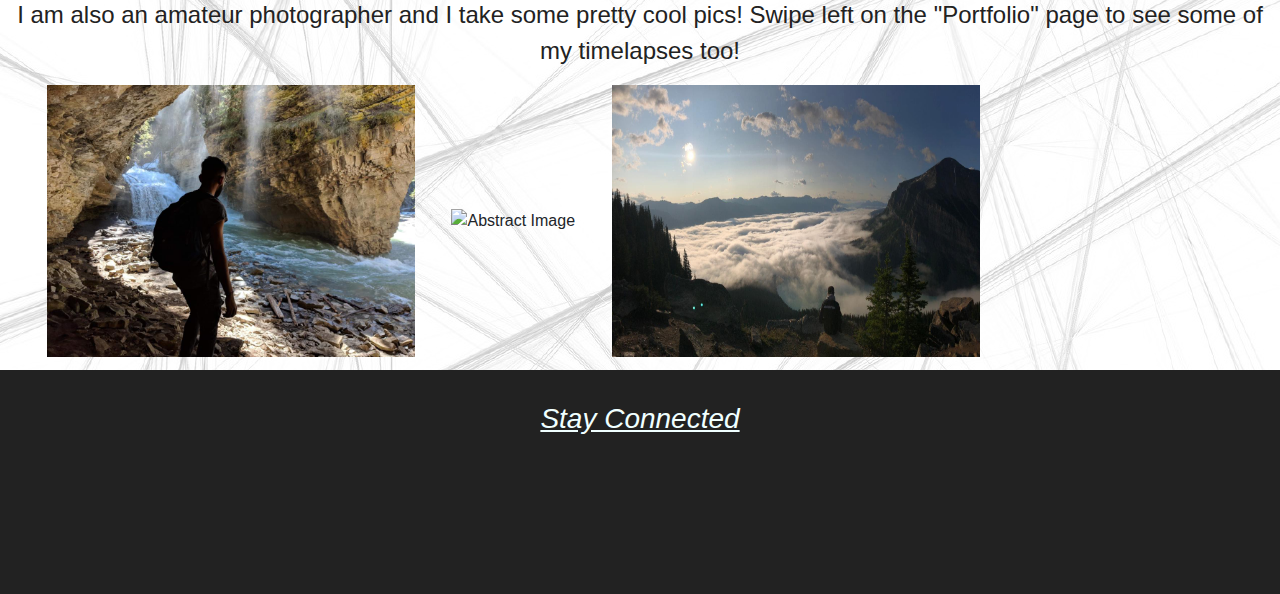
==== commit cf89d0c0: "Update index.html" ====
--- a/index.html
+++ b/index.html
@@ -32,7 +32,7 @@
         <!--Navigation Bar-->
         <nav class="navbar navbar-expand-md navbar-light bg-light sticky-top black-bottom">
             <div class="container-fluid">
-                <a class="navbar-brand" href="index.html"><img src="imgs/logors.png" class="d-inline-block align-top" alt=""></a>
+                <a class="navbar-brand" href="index.html"><img src="imgs/Logo2_crop.png" class="d-inline-block align-top" alt=""></a>
                 <button class="navbar-toggler" type="button" data-toggle="collapse"
                 data-target="#navbarResponsive">
                     <span class="navbar-toggler-icon"></span>
@@ -132,4 +132,4 @@
 
     </body>    
 
-</html>+</html>
--- a/index_style.css
+++ b/index_style.css
@@ -159,13 +159,13 @@
 
 /* Media Queries */
 /* Phone */
-@media screen and (max-width: 650px) {
+@media screen and (max-width: 640px) {
     /* Main Image */
     .main-image-text h1 {
         font-size: 3.5rem;
     }
     .main-image-text h3 {
-        font-size: 1.5rem;
+        font-size: 1.25rem;
     }
     /*Section 1 */
     .section1 {
@@ -217,7 +217,34 @@
         padding: 1rem;
     }
 }
-
+/* Small Phone */
+@media screen and (max-width: 410px) {
+    /* Main Image */
+    .main-image-text h1 {
+        font-size: 3rem;
+    }
+    /* Section 3 */
+    .section3 {
+        height: 18rem;
+        padding-top: 5%;
+        padding-bottom: 5%;
+    }
+    .section3-imgs img {
+        width: 32%;
+        height: 5rem;
+    }
+    /* Social Media */
+    .connect {
+        height: 10rem;
+    }
+    .connect h5 {
+        font-size: 1rem;
+    }
+    .social a {
+        font-size: 2rem;
+        padding: 1rem;
+    }
+}
 /* Laptop */
 @media (min-width: 768px) {
     /* Nav Bar */
@@ -300,65 +327,94 @@
     .social a {
         font-size: 4rem;
         padding: 2.5rem;  
-}
-
-
-
-
-
-
-
-
-
-
-
-
-
-
-
-
-
-
-
-
-
-
-
-
-
-
-
-
-
-
-
-
-
-
-
-
-
-
-
-
-
-
-
-
-
-
-
-
-
-
-
-
-
-
-
-
-
-
+    }
+}
+/* Large Screen */
+@media (min-width: 1300px) {
+    /* Nav Bar */
+    #projects-button {
+        padding-right: 4rem;
+    }
+    #portfolio-button {
+        padding-right: 25rem;
+    }
+    /* Main Image */
+    .main-image-text {
+        top: 10%;
+        left: 7%;
+    }
+    .main-image-text h1 {
+        font-size: 8rem;
+    }
+    .main-image-text h3 {
+        font-size: 2.5rem;
+    }
+    /* Section 1 */
+    .section1 {
+        padding-top: 2%;
+        padding-bottom: 10%;
+        height: 20rem;
+    }
+    .section1-text h1 {
+        font-size: 4.5rem;
+    }
+    .section1-text p {
+        font-size: 2rem;
+        margin-bottom: -1px;
+    }
+    /* Section 2 */
+    .section2 {
+        padding-top: 5%;
+        padding-bottom: 5%;
+    }
+    .section2-text h2 {
+        padding-bottom: 1rem;
+        font-size: 3.5rem;
+    }
+    .section2-text p {
+        font-size: 1.5rem;
+    }
+    /* Section 3 */
+    .section3 {
+        padding-top: 5%;
+        padding-bottom: 5%;
+        height: 33rem;
+    }
+    .section3-text h2 {
+        padding-bottom: 1rem;
+        font-size: 3.5rem;
+    }
+    .section3-text p {
+        font-size: 1.5rem;
+    }
+    .section3-imgs img {
+        margin-left: 0rem;
+        padding-left: 2rem;
+        width: 32%;
+        height: 17rem;
+    }
+    /* Social Media */
+    .connect {
+        height: 14rem;
+    }
+    .connect h5 {
+        padding-top: 2rem;
+        padding-bottom: 1rem;
+        color: azure;
+        text-decoration: underline;
+        font-style: italic;
+        font-size: 1.75rem;
+    }
+    .social {
+        padding-bottom: 1.5rem;
+    }
+    .social a {
+        font-size: 4rem;
+        padding: 2.5rem;  
+    }
+}
+
+/*
 
 #imgHolder {
     width: 100%;
@@ -367,7 +423,7 @@
     position: relative;
 }
 
-/*Initial image*/
+
 #imgHolder::before {
     content:"";
     top: 0;
@@ -396,4 +452,5 @@
     position: absolute;
     z-index: -1;
 }
-}+}
+*/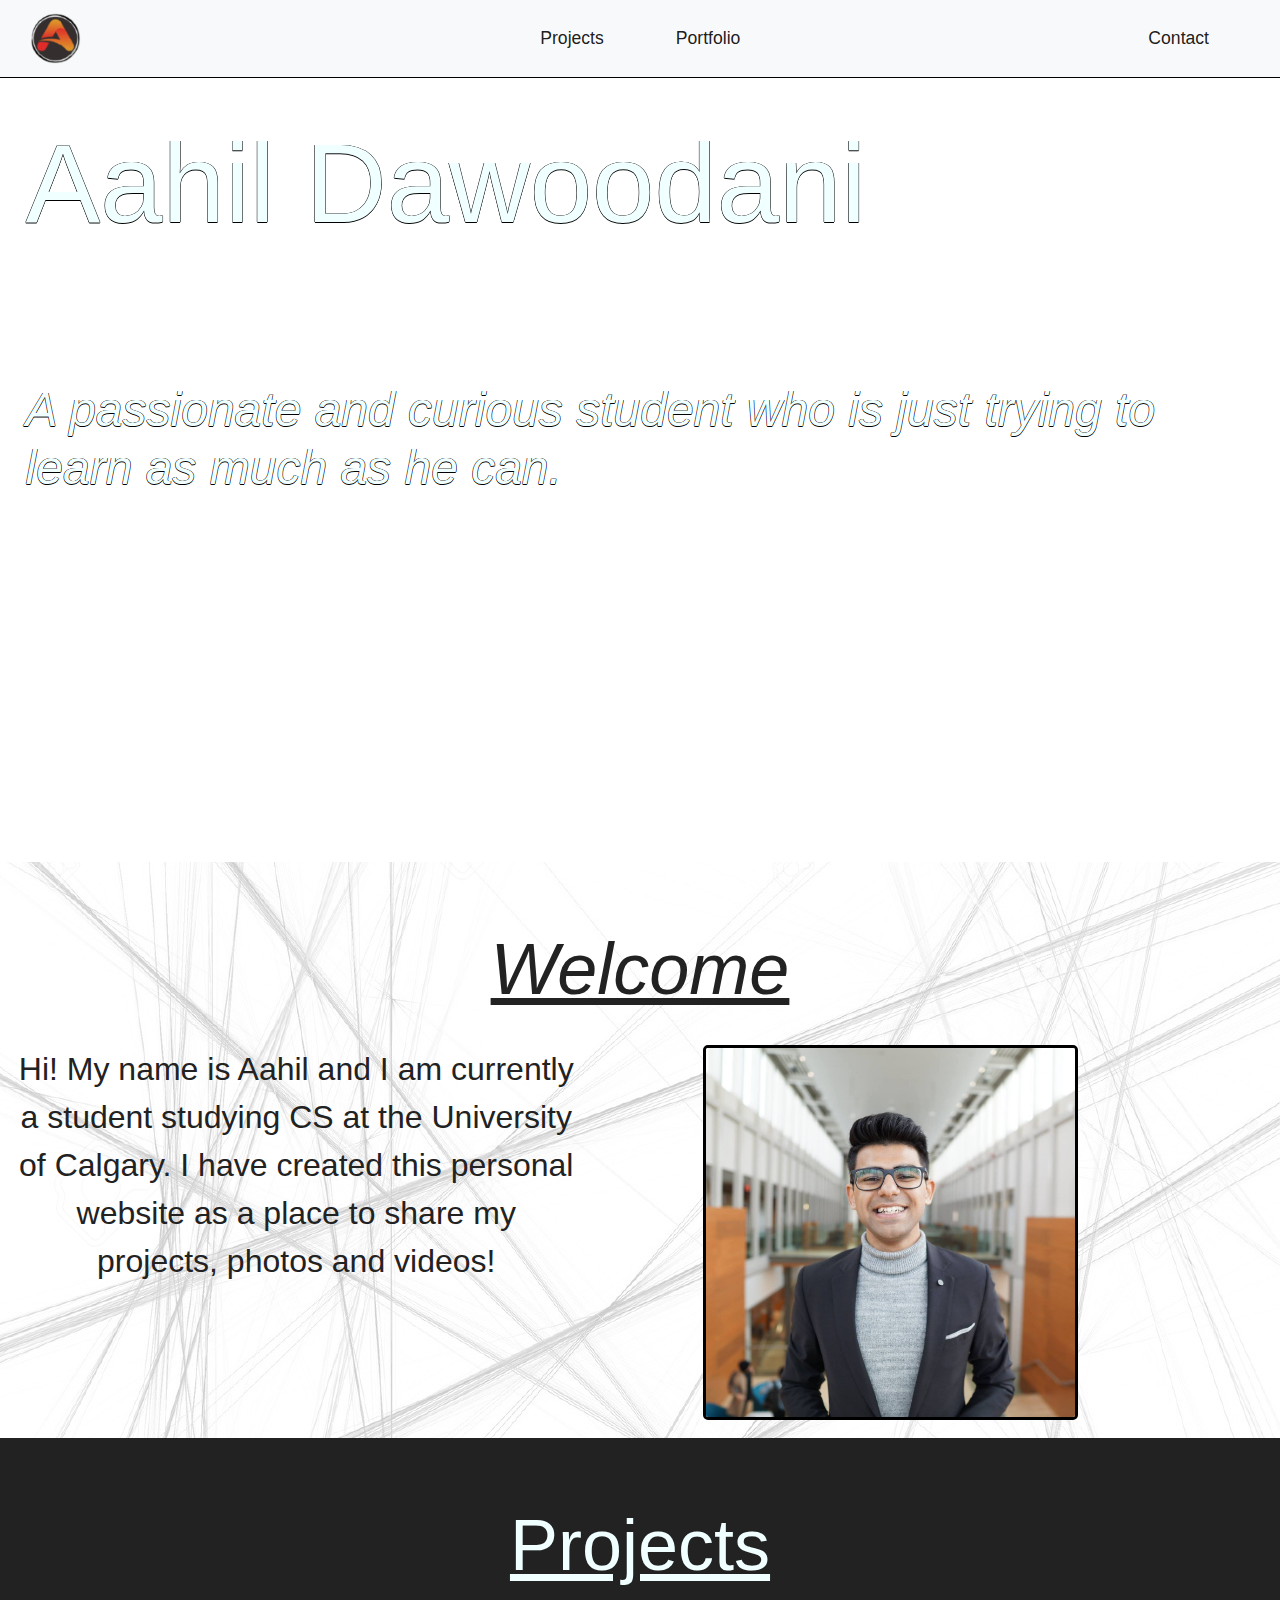
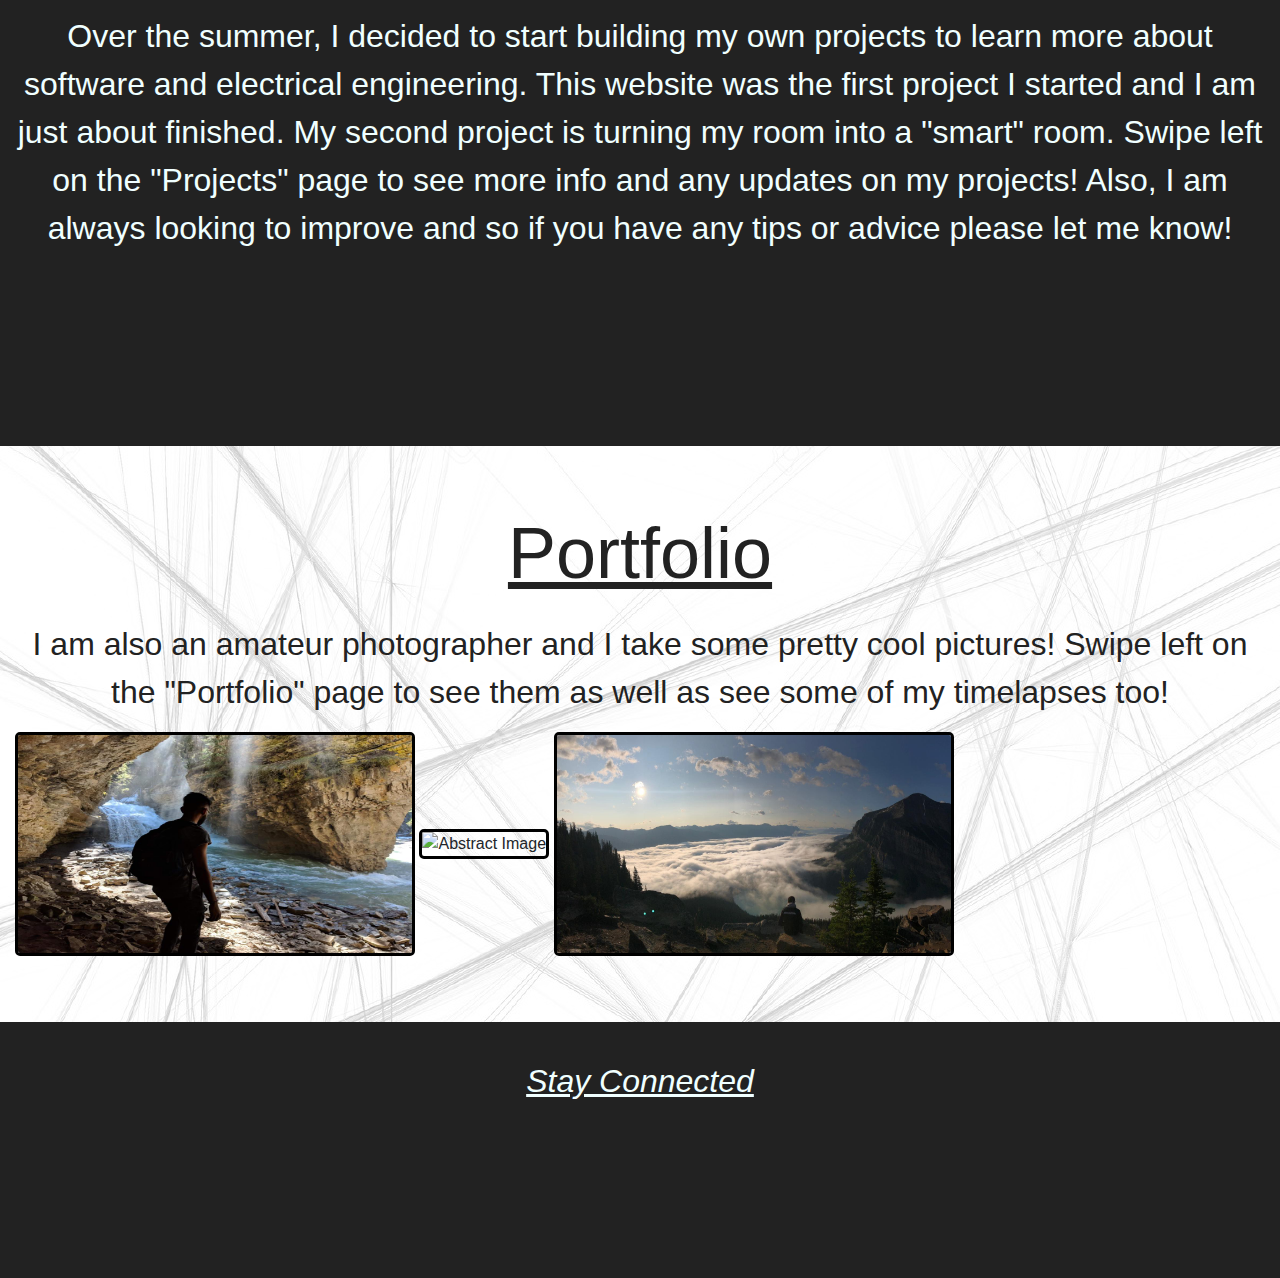
==== commit 8ba56cf5: "Add files via upload" ====
--- a/index.html
+++ b/index.html
@@ -6,7 +6,7 @@
         <meta charset="utf-8">
         <meta name="viewport" content="width=device-width, initial-scale=1.0">
        
-        <link rel="stylesheet" href="index_style.css">
+        <link rel="stylesheet" href="indexstyle.css">
 
         <!-- JQuery -->
         <script
@@ -55,7 +55,6 @@
 
         <!--Main Image-->
         <div class="main-image-container">
-            <img src="imgs/pic31.jpg" alt="Background Image">
             <div class="main-image-text">
                 <h1 class="display-2">Aahil Dawoodani</h1>
                 <h3>A passionate and curious student who is just trying to learn as much as he can.</h3>
@@ -65,12 +64,18 @@
         <!-- Section 1 -->
         <div class="section1">
             <div class="jumbotron-fluid">
-                <div class="container-fluid section1-text">
-                    <h1 class="display-4"><span>Welcome</span></h1>
-                    <p class="lead">
-                        Hi! My name is Aahil and I am currently a student studying CS at the University of Calgary.
-                        I have created this personal website as a place to share my projects, photos and videos!
-                    </p>
+                <div class="container-fluid">
+                    <div class="section1-text">
+                        <h1 class="display-4"><span>Welcome</span></h1>
+                        <p class="lead">
+                            Hi! My name is Aahil and I am currently a student studying CS at the University of Calgary.
+                            I have created this personal website as a place to share my projects, photos and videos!
+                        </p>
+                    </div>
+                    <div class="section1-img">
+                        <img src="imgs/Profile Pic.jpg" alt="Personal Image">
+                        <p style="clear:both"></p>
+                    </div>
                 </div>
             </div>
         </div>
@@ -97,8 +102,8 @@
                 <div class="container-fluid section3-text">
                     <h2 class="display-6">Portfolio</h2>
                     <p>
-                       I am also an amateur photographer and I take some pretty cool pics! Swipe left on the "Portfolio" page to see 
-                       some of my timelapses too!
+                       I am also an amateur photographer and I take some pretty cool pictures! Swipe left on the "Portfolio" page to see 
+                       them as well as see some of my timelapses too!
                     </p>
                 </div>
                 <div class="container-fluid">
@@ -132,4 +137,4 @@
 
     </body>    
 
-</html>
+</html>--- a/indexstyle.css
+++ b/indexstyle.css
@@ -0,0 +1,411 @@
+* {
+    margin: 0;
+    padding: 0;
+}
+
+head, body {
+    height: 100%;
+    width: 100%;
+    color: #222;
+}
+
+/* Navigation bar */
+.navbar-collapse.collapse.in { 
+    display: block!important; 
+}
+.navbar {
+    padding: 0rem;
+}
+.navbar-nav {
+    padding-right: 2rem;
+}
+.nav-link {
+    font-size: 1.1rem;
+}
+#projects-button {
+    padding-right: 3rem;
+}
+#portfolio-button {
+    padding-right: 12rem;
+}
+
+/* Main Image */
+.main-image-container {
+    background-image: url(imgs/crop_mt_rimwallrs.jpg);
+    background-repeat: no-repeat;
+    width: 100%;
+    height: 49rem;
+    position: relative;
+}
+.main-image-text {
+    text-align: center-left;
+    top: 10%;
+    left: 2%;
+    right: 0%;
+    position: relative;
+    color: azure;
+    width: 95%;
+    height: 30rem;
+}
+.main-image-text h1 {
+    font-size: 4.5rem;
+    padding-bottom: 10%;
+    font-weight: 400;
+    text-shadow: 0.5px 0 0 #000, 0 -0.5px 0 #000, 0 0.5px 0 #000, -0.5px 0 0 #000;
+}
+.main-image-text h3 {
+    font-size: 1.75rem;
+    font-style: italic;
+    text-shadow: 0.5px 0 0 #000, 0 -0.5px 0 #000, 0 0.5px 0 #000, -0.5px 0 0 #000;
+}
+
+/* Section 1 */
+.section1 {
+    padding-top: 5%;
+    padding-bottom: 10%;
+    height: 32rem;
+    background-image: url(imgs/abstractBW20.png);
+    background-repeat: no-repeat;
+}
+.section1-text {
+    color: #222;
+    text-align: center;
+}
+.section1-text h1 {
+    font-size: 2.5rem;
+    text-decoration: underline;
+    font-style: italic;
+}
+.section1-text p {
+    font-size: 1.25rem;
+    margin-bottom: -1px;
+}
+.section1-img {
+    padding-top: 2%;
+    text-align: center;
+}
+.section1-img img {
+    width: 70%;
+    border: 3px solid black;
+    border-radius: 5px;
+    margin-bottom: 0.2rem;
+}
+
+/* Section 2 */
+.section2 {
+    background-color: #222;
+    padding-top: 7%;
+    padding-bottom: 7%;
+    height: 36rem;
+}
+.section2-text {
+    color: azure;
+    text-align: center;
+    margin-bottom: -1rem;
+}
+.section2-text h2 {
+    padding-bottom: 1rem;
+    font-size: 2.5rem;
+    text-decoration: underline;
+}
+.section2-text p {
+    font-size: 1.25rem;
+}
+
+/* Section 3 */
+.section3 {
+    padding-top: 5%;
+    padding-bottom: 5%;
+    height: 24rem;
+    background-image: url(imgs/abstractBW20.png);
+    background-repeat: no-repeat;
+}
+.section3-text {
+    color: #222;
+    text-align: center;
+}
+.section3-text h2 {
+    padding-bottom: 1rem;
+    font-size: 2.5rem;
+    text-decoration: underline;
+}
+.section3-text p {
+    font-size: 1.25rem;
+}
+.section3-imgs img {
+    width: 32%;
+    height: 6rem;
+    border: 3px solid black;
+    border-radius: 5px;
+    margin-bottom: 0.2rem;
+}
+
+/* Social Media */
+.connect {
+    background-color: #222;
+    height: 10rem;
+}
+.connect h5 {
+    padding-top: 2rem;
+    padding-bottom: 1rem;
+    color: azure;
+    text-decoration: underline;
+    font-style: italic;
+    font-size: 1rem;
+}
+.social {
+    padding-bottom: 1.5rem;
+}
+.social a {
+    font-size: 2.25rem;
+    padding: 1rem;
+}
+.fa-facebook-square {
+    color: #3b5998;
+}
+.fa-github-square {
+    color: azure;
+}
+.fa-instagram {
+    color: #e95950;
+}
+.fa-linkedin {
+    color: #007bb5;
+}
+.fa-snapchat-square {
+    color: #fffc00;
+}
+
+/* General CSS*/
+.black-bottom {
+    border-bottom: 0.075rem solid black;
+}
+.black-border {
+    border: 3px solid black;
+    border-radius: 5px;
+    margin-bottom: 0.2rem;
+}
+.clear {
+    clear:both;
+}
+.center-img {
+    display: block;
+    margin-left: auto;
+    margin-right: auto;
+}
+
+/* Media Queries */
+/* Tablet */
+@media screen and (min-width:640px) {
+    /* Main Image */
+    .main-image-text {
+        top: 5%;
+    }
+    .main-image-text h1 {
+        font-size: 7rem;
+    }
+    .main-image-text h3 {
+        font-size: 3rem;
+    }
+    /* Section 1 */
+    .section1 {
+        padding-top: 5%;
+        padding-bottom: 10%;
+        height: 36rem;
+    }
+    .section1-text {
+        text-align: center;
+    }
+    .section1-text h1 {
+        font-size: 4rem;
+        text-decoration: underline;
+        font-style: italic;
+    }
+    .section1-text p {
+        font-size: 2rem;
+        width: 45%;
+        padding-top: 2%;
+        float: left;
+    }
+    .section1-img {
+        position: relative;
+        float: left;
+        width: 45%;
+        padding-top: 2%;
+        padding-bottom: 0%;
+        margin-left: 10%;
+    }
+    .section1-img img {
+        width: 100%;
+        border: 3px solid black;
+        border-radius: 5px;
+        margin-bottom: 0.2rem;
+    }
+    /* Section 2 */
+    .section2 {
+        padding-top: 5%;
+        height: 42rem;
+    }
+    .section2-text h2 {
+        font-size: 4rem;
+    }
+    .section2-text p {
+        font-size: 1.75rem;
+    }
+    /* Section 3 */
+    .section3 {
+        padding-top: 5%;
+        height: 34rem;
+    }
+    .section3-text h2 {
+        font-size: 4rem;
+    }
+    .section3-text p {
+        font-size: 1.75rem;
+    }
+    .section3-imgs img {
+        width: 32%;
+        height: 10rem;
+    }
+    /* Social Media */
+    .connect {
+        height: 16rem;
+    }
+    .connect h5 {
+        padding-top: 2rem;
+        padding-bottom: 1rem;
+        font-size: 1.75rem;
+    }
+    .social {
+        padding-bottom: 1.5rem;
+    }
+    .social a {
+        font-size: 3.5rem;
+        padding: 2rem;
+    }
+}
+/* Laptop */
+@media screen and (min-width:769px) {
+     /* Nav Bar */
+     #projects-button {
+        padding-right: 4rem;
+    }
+    #portfolio-button {
+        padding-right: 25rem;
+    }
+    /* Section 1 */
+    .section1 {
+        height: 36rem;
+    }
+    .section1-text h1 {
+        font-size: 4.5rem;
+    }
+    .section1-img {
+        width: 30%;
+    }
+    /* Section 2 */
+    .section2 {
+        height: 38rem;
+    }
+    .section2-text h2 {
+        font-size: 4.5rem;
+    }
+    .section2-text p {
+        font-size: 2rem;
+    }
+    /* Section 3 */
+    .section3 {
+        height: 36rem;
+    }
+    .section3-text h2 {
+        font-size: 4.5rem;
+    }
+    .section3-text p {
+        font-size: 2rem;
+    }
+    .section3-imgs img {
+        height: 14rem;
+    }
+    /* Social Media */
+    .connect {
+        height: 16rem;
+    }
+    .connect h5 {
+        padding-top: 2.5rem;
+        padding-bottom: 1rem;
+        font-size: 2rem;
+    }
+    .social {
+        padding-bottom: 1.5rem;
+    }
+    .social a {
+        font-size: 4rem;
+        padding: 2rem;
+    }
+}
+/* Large Screen */
+@media screen and (min-width:1300px) {
+    /* Nav Bar */
+    #projects-button {
+        padding-right: 4rem;
+    }
+    #portfolio-button {
+        padding-right: 45rem;
+    }
+    /* Main Section */
+    .main-image-container {
+        background-size: 100%;
+        height: 60rem;
+    }
+    .main-image-text h1 {
+        font-size: 10rem;
+    }
+    .main-image-text h3 {
+        font-size: 4rem;
+    }
+    /* Section 1 */
+    .section1 {
+        height: 48rem;
+        background-size: 100%;
+    }
+    .section1-text h1 {
+        font-size: 5rem;
+    }
+    .section1-text p {
+        font-size: 2.5rem;
+    }
+    .section1-img {
+        width: 25%;
+    }
+    /* Section 2 */
+    .section2 {
+        height: 42rem;
+    }
+    .section2-text h2 {
+        font-size: 5rem;
+    }
+    .section2-text p {
+        font-size: 2.5rem;
+    }
+    /* Section 3 */
+    .section3 {
+        height: 48rem;
+        background-size: 100%;
+    }
+    .section3-text h2 {
+        font-size: 5rem;
+    }
+    .section3-text p {
+        font-size: 2.5rem;
+    }
+    .section3-imgs img {
+        height: 22rem;
+    }
+    /* Social Media */
+    .connect h5 {
+        font-size: 2.5rem;
+    }
+    .social a {
+        font-size: 4.5rem;
+    }
+}